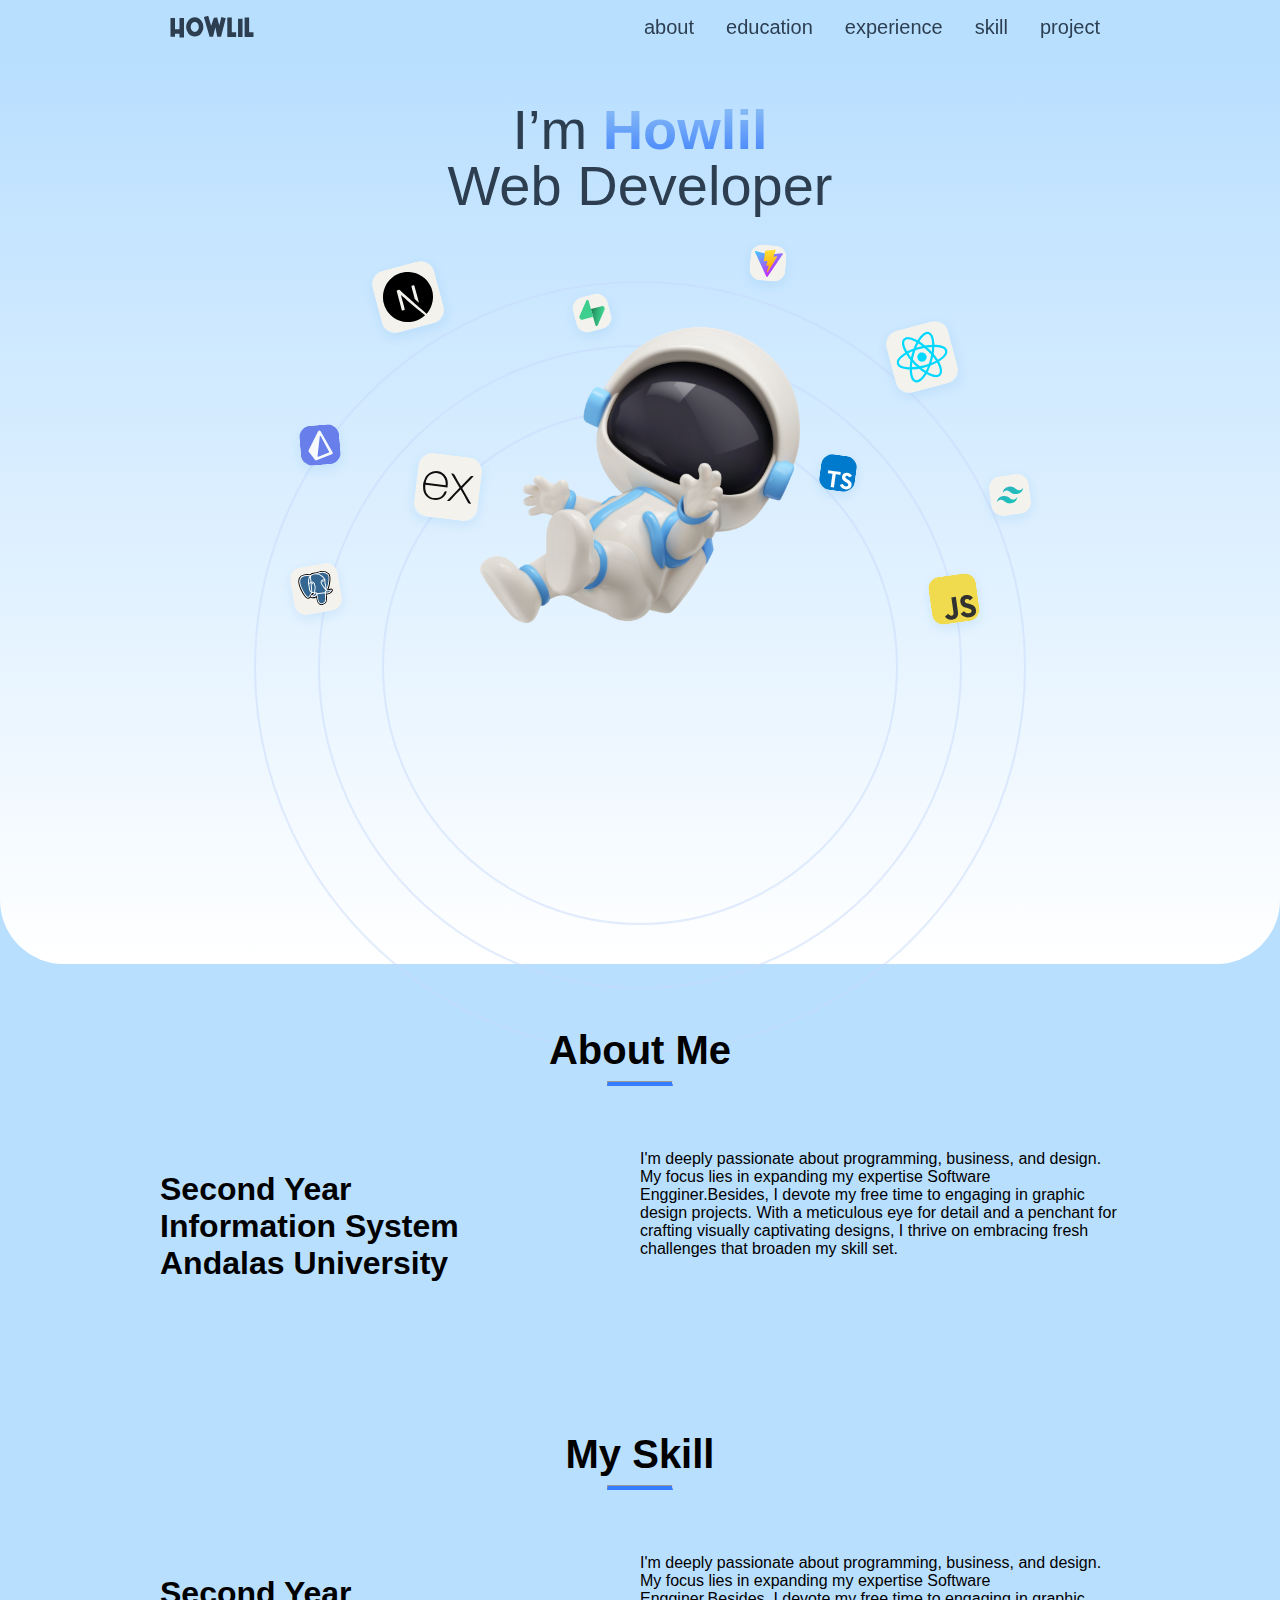
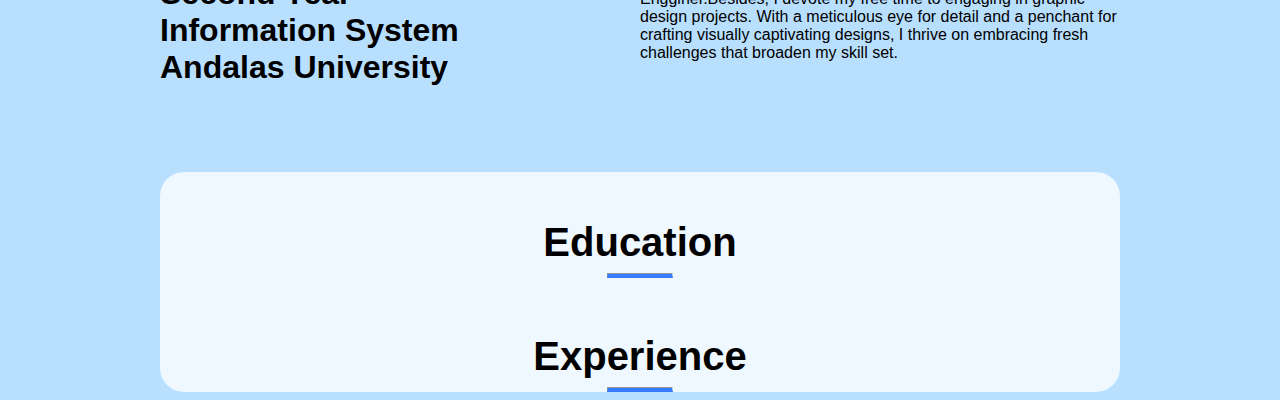
==== src/index.html @ c8c75b02 "nisial project" ====
<!DOCTYPE html>
<html lang="en">
  <head>
    <meta charset="UTF-8" />
    <meta name="viewport" content="width=device-width, initial-scale=1.0" />
    <link rel="stylesheet" href="/src/style/index.css" />
    <title>Portfolio Ulil</title>
  </head>
  <body>
    <header>
      <nav class="nav-section">
        <a class="nav-logo" href="#home">
          <img width="96" src="/public/nav/HOWLIL.svg" alt="img" />
        </a>
        <div class="nav-bar">
          <ul>
            <li><a href="#about">about</a></li>
            <li><a href="#education">education</a></li>
            <li><a href="#experience">experience</a></li>
            <li><a href="#skill">skill</a></li>
            <li><a href="#project">project</a></li>
          </ul>
        </div>
      </nav>
    </header>
    <main>
      <section id="home" class="hero">
        <div class="hero-div">
          <h1>
            I’m <span class="gradient-text"> Howlil </span><br />
            Web Developer
          </h1>
          <div class="orbit-container">
            <div class="bit-item">
              <img
                class="icons tw"
                src="/public/logo/TailwindCSS-Light.svg"
                alt="itme"
              />
              <img class="icons sb" src="/public/logo/sb.svg" alt="itme" />
              <img class="icons js" src="/public/logo/js.svg" alt="itme" />
              <img class="icons rj" src="/public/logo/react.svg" alt="itme" />
              <img
                class="icons nx"
                src="/public/logo/NextJS-Light.svg"
                alt="itme"
              />
              <img class="icons pm" src="/public/logo/Prisma.svg" alt="itme" />
              <img class="icons pg" src="/public/logo/pg.svg" alt="itme" />
              <img
                class="icons ex"
                src="/public/logo/ExpressJS-Light.svg"
                alt="itme"
              />
              <img
                class="icons ts"
                src="/public/logo/TypeScript.svg"
                alt="itme"
              />
              <img
                class="icons vt"
                src="/public/logo/Vite-Light.svg"
                alt="itme"
              />
            </div>
            <img width=320" class="orbit-logo" src="/public/nav/hero.png" alt=""
            />
            <div class="bit-body">
              <div class="orbit bit"></div>
              <div class="orbit bits"></div>
              <div class="orbit bitss"></div>
            </div>
          </div>
        </div>
      </section>
      <section id="about" class="about layout-web">
        <div class="container-about">

          <h1 class="title">About Me
            
          </h1>
          <hr class="bt"></hr>
        <div class="about-body">
          <div class="col1">
            <h1>
              Second Year <br />
              Information System <br />
              Andalas University
            </h1>
          </div>
          <div class="col2">
            I'm deeply passionate about programming, business, and design. My focus lies in expanding my expertise Software Engginer.Besides, I devote my free time to engaging in graphic design projects. With a meticulous eye for detail and a penchant for crafting visually captivating designs, I thrive on embracing fresh challenges that broaden my skill set. 
          </div>
        </div>
      </div>
      </section>
      <section id="skill" class="skill layout-web">
        <div class="container-about">

          <h1 class="title">My Skill
            
          </h1>
          <hr class="bt"></hr>
        <div class="about-body">
          <div class="col1">
            <h1>
              Second Year <br />
              Information System <br />
              Andalas University
            </h1>
          </div>
          <div class="col2">
            I'm deeply passionate about programming, business, and design. My focus lies in expanding my expertise Software Engginer.Besides, I devote my free time to engaging in graphic design projects. With a meticulous eye for detail and a penchant for crafting visually captivating designs, I thrive on embracing fresh challenges that broaden my skill set. 
          </div>
        </div>
      </div>
      </section>
      <section class=" layout-web">
        <div class="container-life">

          <section class="edu" id="education">
            <h1 class="title" >Education</h1>
            <hr class="bt"></hr>
            
          </section>
          <section class="experience" id="experience">
            <h1 class="title" >Experience</h1>
            <hr class="bt"></hr>
          </section>
        </div>
      </section>
      <section id="project" class="project">
        
      </section>
    </main>
    <footer></footer>
  </body>
</html>
---- src/style/index.css ----
@import 'components/navbar.css';
@import 'pages/hero.css';
@import 'pages/about.css';
@import 'pages/education.css';
@import 'pages/skill.css';
@import 'pages/project.css';
@import 'pages/experience.css';


body {
    margin: 0px;
    padding: 0px;
    font-family: helvetica, sans-serif;
    background-color: #B9DFFF;
}
*{
 /* border: 1px solid black; */
}
.layout-web{
  margin: 0 auto;
  padding: 0 10rem;
}
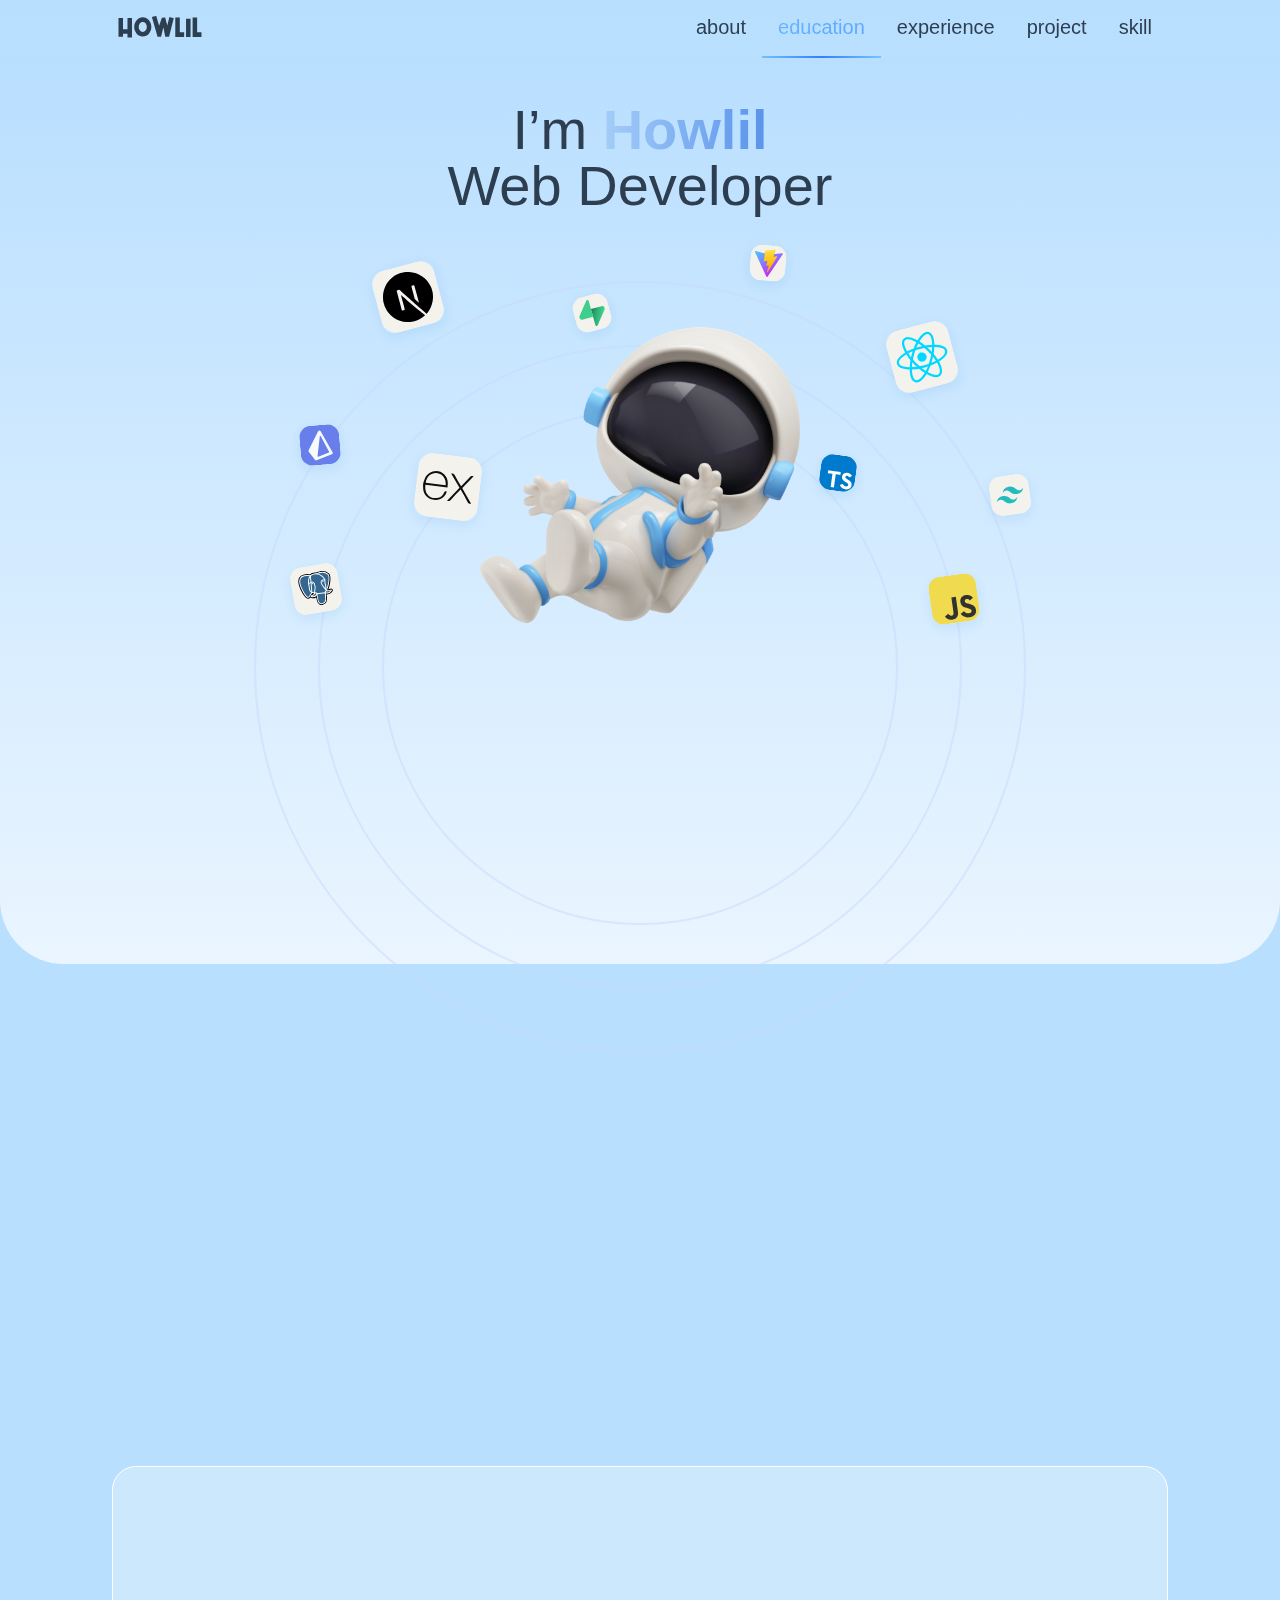
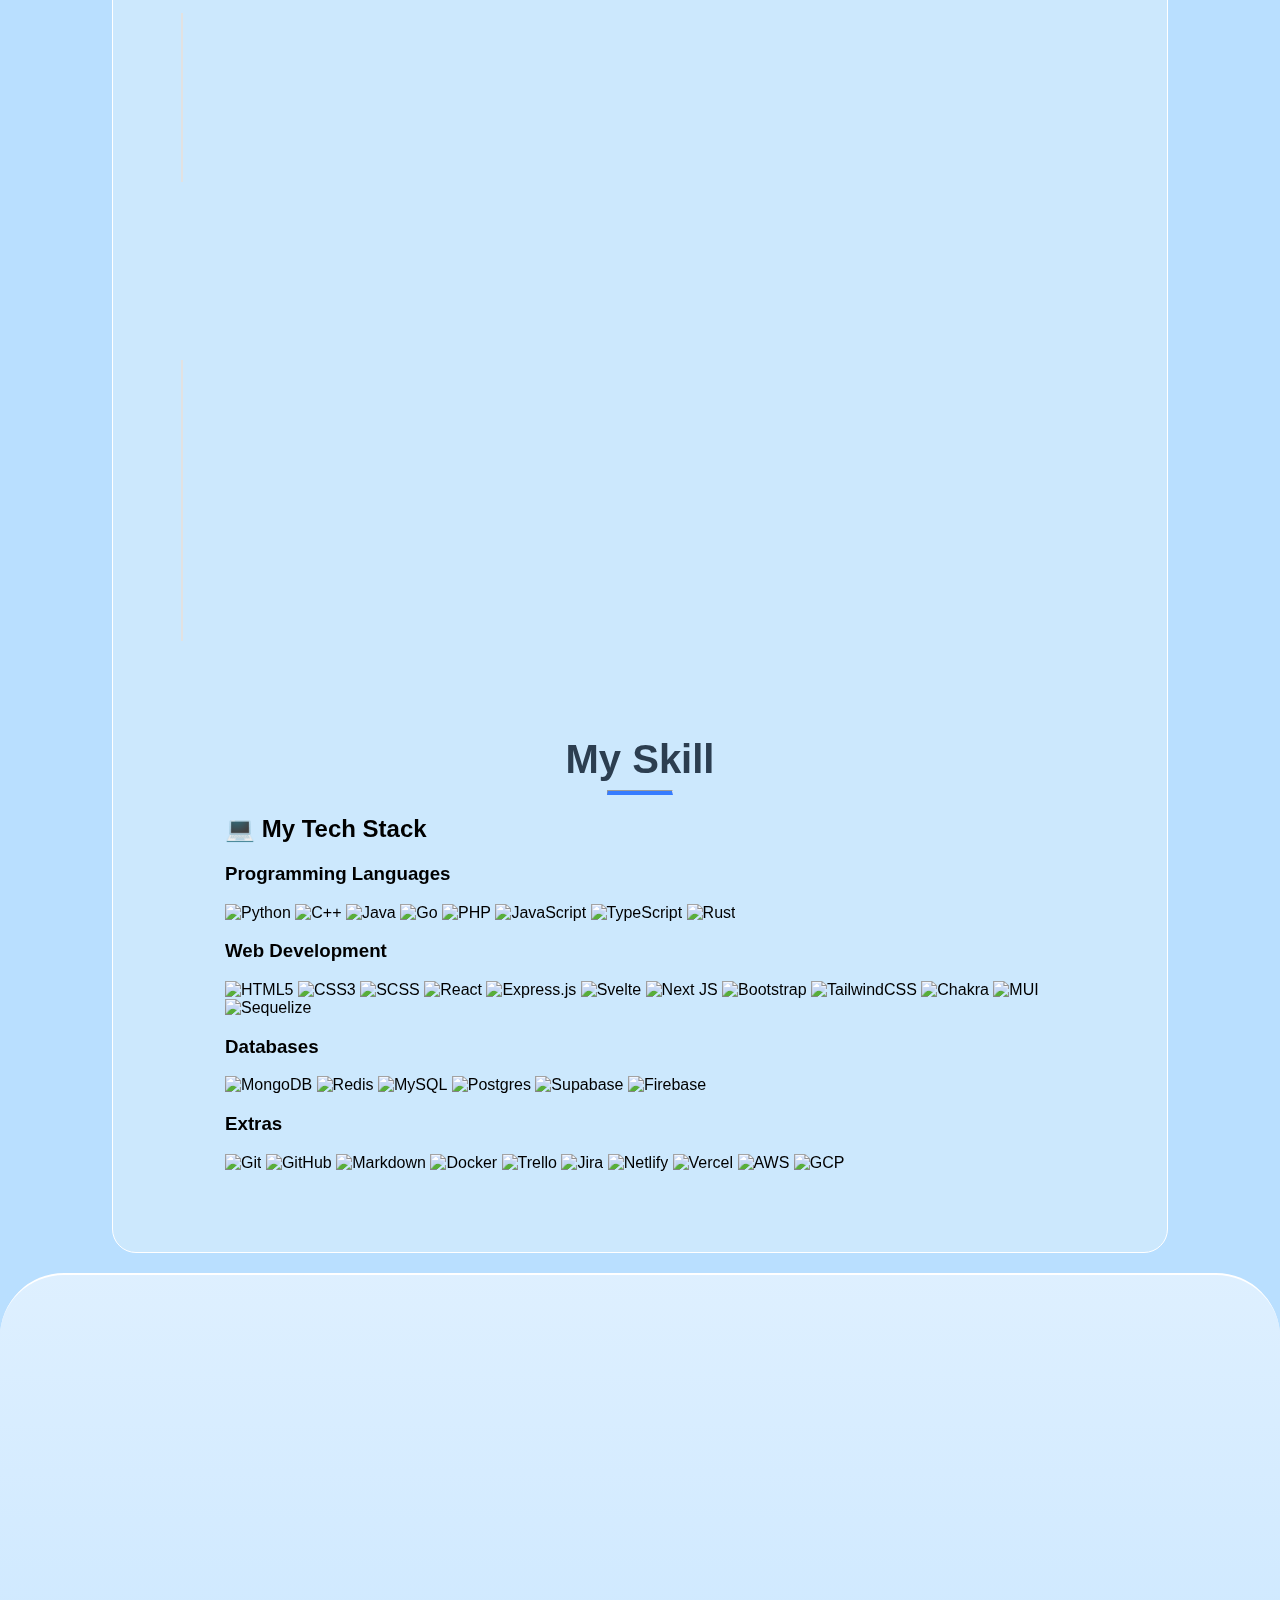
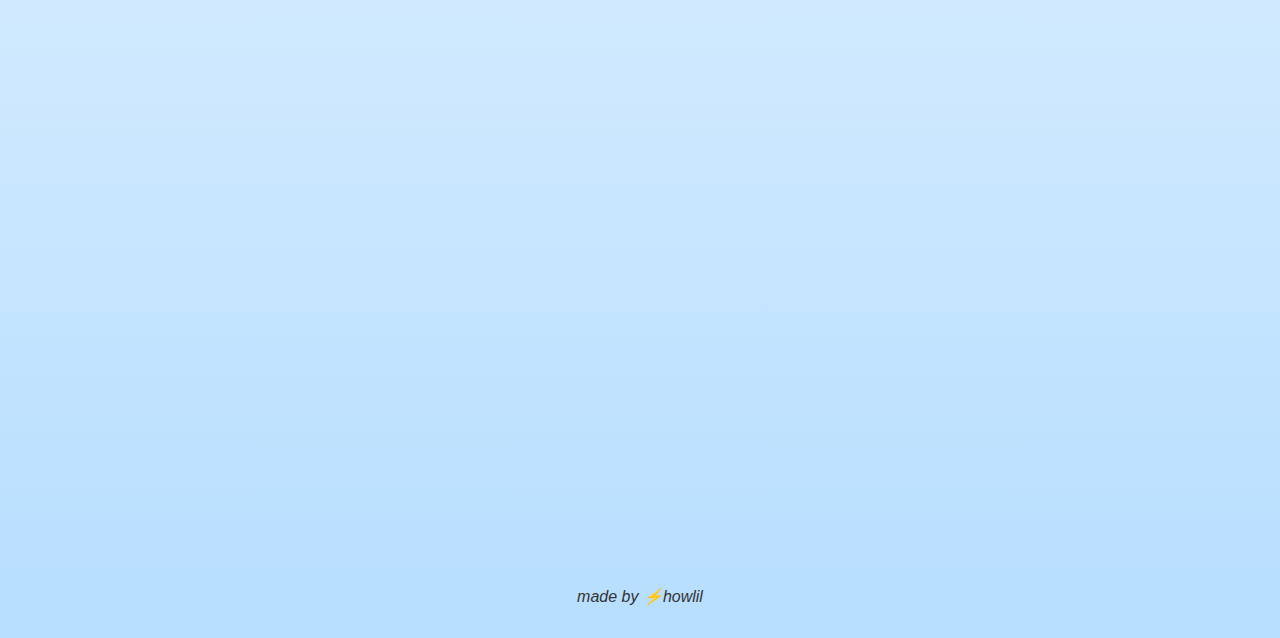
==== commit 6fcf8f1d: "progres 1" ====
--- a/src/index.html
+++ b/src/index.html
@@ -2,35 +2,41 @@
 <html lang="en">
   <head>
     <meta charset="UTF-8" />
+    
     <meta name="viewport" content="width=device-width, initial-scale=1.0" />
+    <link href="https://unpkg.com/aos@2.3.1/dist/aos.css" rel="stylesheet">
     <link rel="stylesheet" href="/src/style/index.css" />
+    <link rel="shortcut icon" href="/public/nav/hero.png" type="image/x-icon">
     <title>Portfolio Ulil</title>
   </head>
-  <body>
-    <header>
-      <nav class="nav-section">
-        <a class="nav-logo" href="#home">
-          <img width="96" src="/public/nav/HOWLIL.svg" alt="img" />
-        </a>
-        <div class="nav-bar">
-          <ul>
-            <li><a href="#about">about</a></li>
-            <li><a href="#education">education</a></li>
-            <li><a href="#experience">experience</a></li>
-            <li><a href="#skill">skill</a></li>
-            <li><a href="#project">project</a></li>
-          </ul>
-        </div>
-      </nav>
+  <body id="home">
+    <header >
+      <div class="nav-wrap">
+        <nav class="nav-section">
+          <a class="nav-logo" href="#home">
+            <img width="96" src="/public/nav/HOWLIL.svg" alt="img" />
+          </a>
+          <div class="nav-bar">
+            <ul>
+              <li><a href="#about">about</a></li>
+              <li><a href="#education">education</a></li>
+              <li><a href="#experience">experience</a></li>
+              <li><a href="#project">project</a></li>
+              <li><a href="#skill">skill</a></li>
+            </ul>
+          </div>
+        </nav>
+      </div>
+     
     </header>
     <main>
-      <section id="home" class="hero">
-        <div class="hero-div">
-          <h1>
+      <section  class="hero">
+        <div  class="hero-div">
+          <h1  >
             I’m <span class="gradient-text"> Howlil </span><br />
             Web Developer
           </h1>
-          <div class="orbit-container">
+          <div   class="orbit-container">
             <div class="bit-item">
               <img
                 class="icons tw"
@@ -75,64 +81,231 @@
       </section>
       <section id="about" class="about layout-web">
         <div class="container-about">
-
-          <h1 class="title">About Me
+        <div
+        data-aos="fade-up"
+        >
+          <h1 
+          class="title">About Me
             
           </h1>
           <hr class="bt"></hr>
+          </ div>
         <div class="about-body">
-          <div class="col1">
+          <div
+          data-aos="fade-right"
+          class="col1">
             <h1>
               Second Year <br />
               Information System <br />
               Andalas University
             </h1>
-          </div>
-          <div class="col2">
-            I'm deeply passionate about programming, business, and design. My focus lies in expanding my expertise Software Engginer.Besides, I devote my free time to engaging in graphic design projects. With a meticulous eye for detail and a penchant for crafting visually captivating designs, I thrive on embracing fresh challenges that broaden my skill set. 
+            <div class="sosmed">
+              <a href="https://github.com/howlil"><img width="48" src="/public/sosmed/Github-Dark.svg" alt=""></a>
+              <a href="https://github.com/howlil"><img width="48" src="/public/sosmed/Instagram.svg" alt=""></a>
+              <a href="https://github.com/howlil"><img width="48" src="/public/sosmed/LinkedIn.svg" alt=""></a>
+              <a href="https://github.com/howlil"><img width="48" src="/public/sosmed/Gmail-Light.svg" alt=""></a>
+              <a href="https://github.com/howlil"><img width="48" src="/public/sosmed/Twitter.svg" alt=""></a>
+           
+            </div>
+          </div>
+          <div 
+          data-aos="fade-left"
+          class="col2">
+            <p>
+              My name is <b>Mhd Ulil Abshar</b>
+              but you can call me <b>Rahulil</b>.
+              As a fourth-semester student majoring 
+              in  <b> Information Systems </b> at Unand, 
+              I have a fervent passion for programming,
+               with a particular zeal for
+               <b>Software Enginer</b> and <b>machine learning</b>. 
+               I aspire to merge these two domains into 
+               something profoundly impactful in the future. 
+               With an insatiable curiosity, 
+               I <b>constantly</b> seek to <b>explore new frontiers</b>
+                and stay abreast of the swift 
+                advancements in technology. 
+                My journey is one of <b>continuous learning and innovation</b>, fueled by a desire to contribute something meaningful to the world through my work.            </p>
+                
           </div>
         </div>
       </div>
       </section>
-      <section id="skill" class="skill layout-web">
-        <div class="container-about">
-
-          <h1 class="title">My Skill
-            
-          </h1>
-          <hr class="bt"></hr>
-        <div class="about-body">
-          <div class="col1">
-            <h1>
-              Second Year <br />
-              Information System <br />
-              Andalas University
-            </h1>
-          </div>
-          <div class="col2">
-            I'm deeply passionate about programming, business, and design. My focus lies in expanding my expertise Software Engginer.Besides, I devote my free time to engaging in graphic design projects. With a meticulous eye for detail and a penchant for crafting visually captivating designs, I thrive on embracing fresh challenges that broaden my skill set. 
-          </div>
-        </div>
-      </div>
-      </section>
+    
       <section class=" layout-web">
         <div class="container-life">
-
           <section class="edu" id="education">
+            <div
+            data-aos="fade-up"
+            >
             <h1 class="title" >Education</h1>
             <hr class="bt"></hr>
-            
+          </div>
+            <div class="edu-body">
+              <ol
+              class="edu-list">
+                <li
+                data-aos="fade-up"
+
+                >
+                  <h4>Andalas University</h4>
+                  <span>2022 — Present</span>
+                  <p>Information System's student.<br>GPA: 3.67</p>
+                </li>
+                <li
+                data-aos="fade-up"
+
+                >
+                  <h4>1 Pariaman Senior High School
+                  </h4>
+                  <span>2019 — 2022</span>
+                  <p>Science student.<br>GPA: 91 / 100</p>
+                </li>               
+              </ol>
+            </div>
           </section>
           <section class="experience" id="experience">
-            <h1 class="title" >Experience</h1>
-            <hr class="bt"></hr>
+            <div
+            data-aos="fade-up"
+            >
+
+              <h1 class="title" >Experience</h1>
+              <hr class="bt"></hr>
+            </div>
+            <div class="ex-body">
+              <ol class="ex-list">
+                <li
+                data-aos="fade-up"
+                >
+                  <h4>Fullstack Developer - Jutif
+                  </h4>
+                  <span>Maret 2024 - Present</span>
+                  <p>Expertise: Next JS, tRPC, Supabase, Embedding AI, LLMs</p>
+                </li>
+                <li
+                data-aos="fade-up"
+
+                >
+                  <h4>Front End Web Developer - PT Metro Indonesian Software </h4>
+                  <span>Feb 2024 - Apr 2024 </span>
+                  <p>Expertise: Front-End Development,Project Management, JS , React, REST API</p>
+                </li>
+                <li
+                data-aos="fade-up"
+
+                >
+                  <h4>Core Member Front End - GDSC Universitas Andalas</h4>
+                  <span>Des 2023 - Present</span>
+                  <p>Expertise: Front-End Development , HTML , CSS , JS , React, API</p>
+                </li>
+                <li
+                data-aos="fade-up"
+
+                >
+                  <h4>Development Intern - Laboratorium of Enterprise Application</h4>
+                  <span>Feb 2023 - Mei 2023</span>
+                  <p>Expertise: Laravel , HTML , CSS , PHP , Database, Mysql</p>
+                </li>
+              
+              </ol>
+            </div>
+          </section>
+          <section id="skill" class="skill layout-web">
+            <div class="container-about">
+    
+              <h1 class="title">My Skill
+                
+              </h1>
+              <hr class="bt"></hr>
+            <div class="skill-body">
+              <h2>💻 My Tech Stack</h2>
+    
+    <h3>Programming Languages</h3>
+    <p>
+        <img src="https://img.shields.io/badge/Python-14354C?style=for-the-badge&logo=python" alt="Python" />
+        <img src="https://img.shields.io/badge/C%2B%2B-00599C?style=for-the-badge&logo=c%2B%2B&logoColor=white" alt="C++" />
+        <img src="https://img.shields.io/badge/Java-ED8B00?style=for-the-badge&logo=java&logoColor=white" alt="Java" />
+        <img src="https://img.shields.io/badge/go-%2300ADD8.svg?style=for-the-badge&logo=go&logoColor=white" alt="Go" />
+        <img src="https://img.shields.io/badge/php-%23777BB4.svg?style=for-the-badge&logo=php&logoColor=white" alt="PHP" />
+        <img src="https://img.shields.io/badge/JavaScript-F7DF1E?style=for-the-badge&logo=javascript&logoColor=black" alt="JavaScript" />
+        <img src="https://img.shields.io/badge/TypeScript-007ACC?style=for-the-badge&logo=typescript&logoColor=white" alt="TypeScript" />
+        <img src="https://img.shields.io/badge/rust-%23000000.svg?style=for-the-badge&logo=rust&logoColor=white" alt="Rust" />
+    </p>
+    
+    <h3>Web Development</h3>
+    <p>
+        <img src="https://img.shields.io/badge/HTML5-E34F26?style=for-the-badge&logo=html5&logoColor=white" alt="HTML5" />
+        <img src="https://img.shields.io/badge/CSS3-1572B6?style=for-the-badge&logo=css3&logoColor=white" alt="CSS3" />
+        <img src="https://img.shields.io/badge/Sass-CC6699?style=for-the-badge&logo=sass&logoColor=white" alt="SCSS" />
+        <img src="https://img.shields.io/badge/React-20232A?style=for-the-badge&logo=react&logoColor=61DAFB" alt="React" />
+        <img src="https://img.shields.io/badge/express.js-%23404d59.svg?style=for-the-badge&logo=express&logoColor=%2361DAFB" alt="Express.js" />
+        <img src="https://img.shields.io/badge/svelte-%23f1413d.svg?style=for-the-badge&logo=svelte&logoColor=white" alt="Svelte" />
+        <img src="https://img.shields.io/badge/Next-black?style=for-the-badge&logo=next.js&logoColor=white" alt="Next JS" />
+        <img src="https://img.shields.io/badge/Bootstrap-563D7C?style=for-the-badge&logo=bootstrap&logoColor=white" alt="Bootstrap" />
+        <img src="https://img.shields.io/badge/tailwindcss-%2338B2AC.svg?style=for-the-badge&logo=tailwind-css&logoColor=white" alt="TailwindCSS" />
+        <img src="https://img.shields.io/badge/chakra-%234ED1C5.svg?style=for-the-badge&logo=chakraui&logoColor=white" alt="Chakra" />
+        <img src="https://img.shields.io/badge/MUI-%230081CB.svg?style=for-the-badge&logo=material-ui&logoColor=white" alt="MUI" />
+        <img src="https://img.shields.io/badge/Sequelize-52B0E7?style=for-the-badge&logo=Sequelize&logoColor=white" alt="Sequelize" />
+    </p>
+    
+    <h3>Databases</h3>
+    <p>
+        <img src="https://img.shields.io/badge/MongoDB-%234ea94b.svg?style=for-the-badge&logo=mongodb&logoColor=white" alt="MongoDB" />
+        <img src="https://img.shields.io/badge/redis-%23DD0031.svg?style=for-the-badge&logo=redis&logoColor=white" alt="Redis" />
+        <img src="https://img.shields.io/badge/mysql-%2300f.svg?style=for-the-badge&logo=mysql&logoColor=white" alt="MySQL" />
+        <img src="https://img.shields.io/badge/postgres-%23316192.svg?style=for-the-badge&logo=postgresql&logoColor=white" alt="Postgres" />
+        <img src="https://img.shields.io/badge/Supabase-3ECF8E?style=for-the-badge&logo=supabase&logoColor=white" alt="Supabase" />
+        <img src="https://img.shields.io/badge/firebase-%23039BE5.svg?style=for-the-badge&logo=firebase" alt="Firebase" />
+    </p>
+    
+    <h3>Extras</h3>
+    <p>
+        <img src="https://img.shields.io/badge/-Git-333333?style=for-the-badge&logo=git&logoColor=white" alt="Git" />
+        <img src="https://img.shields.io/badge/-GitHub-333333?style=for-the-badge&logo=github&logoColor=white" alt="GitHub" />
+        <img src="https://img.shields.io/badge/Markdown-000000?style=for-the-badge&logo=markdown&logoColor=white" alt="Markdown" />
+        <img src="https://img.shields.io/badge/docker-%230db7ed.svg?style=for-the-badge&logo=docker&logoColor=white" alt="Docker" />
+        <img src="https://img.shields.io/badge/Trello-%23026AA7.svg?style=for-the-badge&logo=Trello&logoColor=white" alt="Trello" />
+        <img src="https://img.shields.io/badge/jira-%230A0FFF.svg?style=for-the-badge&logo=jira&logoColor=white" alt="Jira" />
+        <img src="https://img.shields.io/badge/netlify-%23000000.svg?style=for-the-badge&logo=netlify&logoColor=#00C7B7" alt="Netlify" />
+        <img src="https://img.shields.io/badge/vercel-%23000000.svg?style=for-the-badge&logo=vercel&logoColor=white" alt="Vercel" />
+    
+        <img src="https://img.shields.io/badge/AWS-%23FF9900.svg?style=for-the-badge&logo=amazon-aws&logoColor=white" alt="AWS" />
+        <img src="https://img.shields.io/badge/GoogleCloud-%234285F4.svg?style=for-the-badge&logo=google-cloud&logoColor=white" alt="GCP" />
+    </p>
+    
+    
+            </div>
+          </div>
           </section>
         </div>
       </section>
       <section id="project" class="project">
         
       </section>
+      
     </main>
-    <footer></footer>
+    <footer>
+      made by ⚡howlil
+    </footer>
+    <script src="./animate.js"></script>
+    <script src="https://unpkg.com/aos@next/dist/aos.js"></script>
+    <script>
+      AOS.init({
+        startEvent: 'DOMContentLoaded', // name of the event dispatched on the document, that AOS should initialize on
+        initClassName: 'aos-init', // class applied after initialization
+        animatedClassName: 'aos-animate', // class applied on animation
+        useClassNames: false, // if true, will add content of `data-aos` as classes on scroll
+        debounceDelay: 50, // the delay on debounce used while resizing window (advanced)
+        throttleDelay: 99, // the delay on throttle used while scrolling the page (advanced)
+        
+
+        // Settings that can be overridden on per-element basis, by `data-aos-*` attributes:
+        offset: 120, // offset (in px) from the original trigger point
+        delay: 0, // values from 0 to 3000, with step 50ms
+        duration: 1500, // values from 0 to 3000, with step 50ms
+        easing: 'ease-in-out', // default easing for AOS animations
+
+});
+    </script>
   </body>
 </html>
--- a/src/style/index.css
+++ b/src/style/index.css
@@ -1,22 +1,28 @@
 @import 'components/navbar.css';
+@import 'components/footer.css';
 @import 'pages/hero.css';
 @import 'pages/about.css';
 @import 'pages/education.css';
 @import 'pages/skill.css';
 @import 'pages/project.css';
 @import 'pages/experience.css';
+@import 'animation.css';
 
+html {
+  scroll-behavior: smooth;
+}
 
 body {
     margin: 0px;
     padding: 0px;
     font-family: helvetica, sans-serif;
     background-color: #B9DFFF;
+
 }
 *{
  /* border: 1px solid black; */
 }
 .layout-web{
   margin: 0 auto;
-  padding: 0 10rem;
+  padding: 0 7rem;
 }
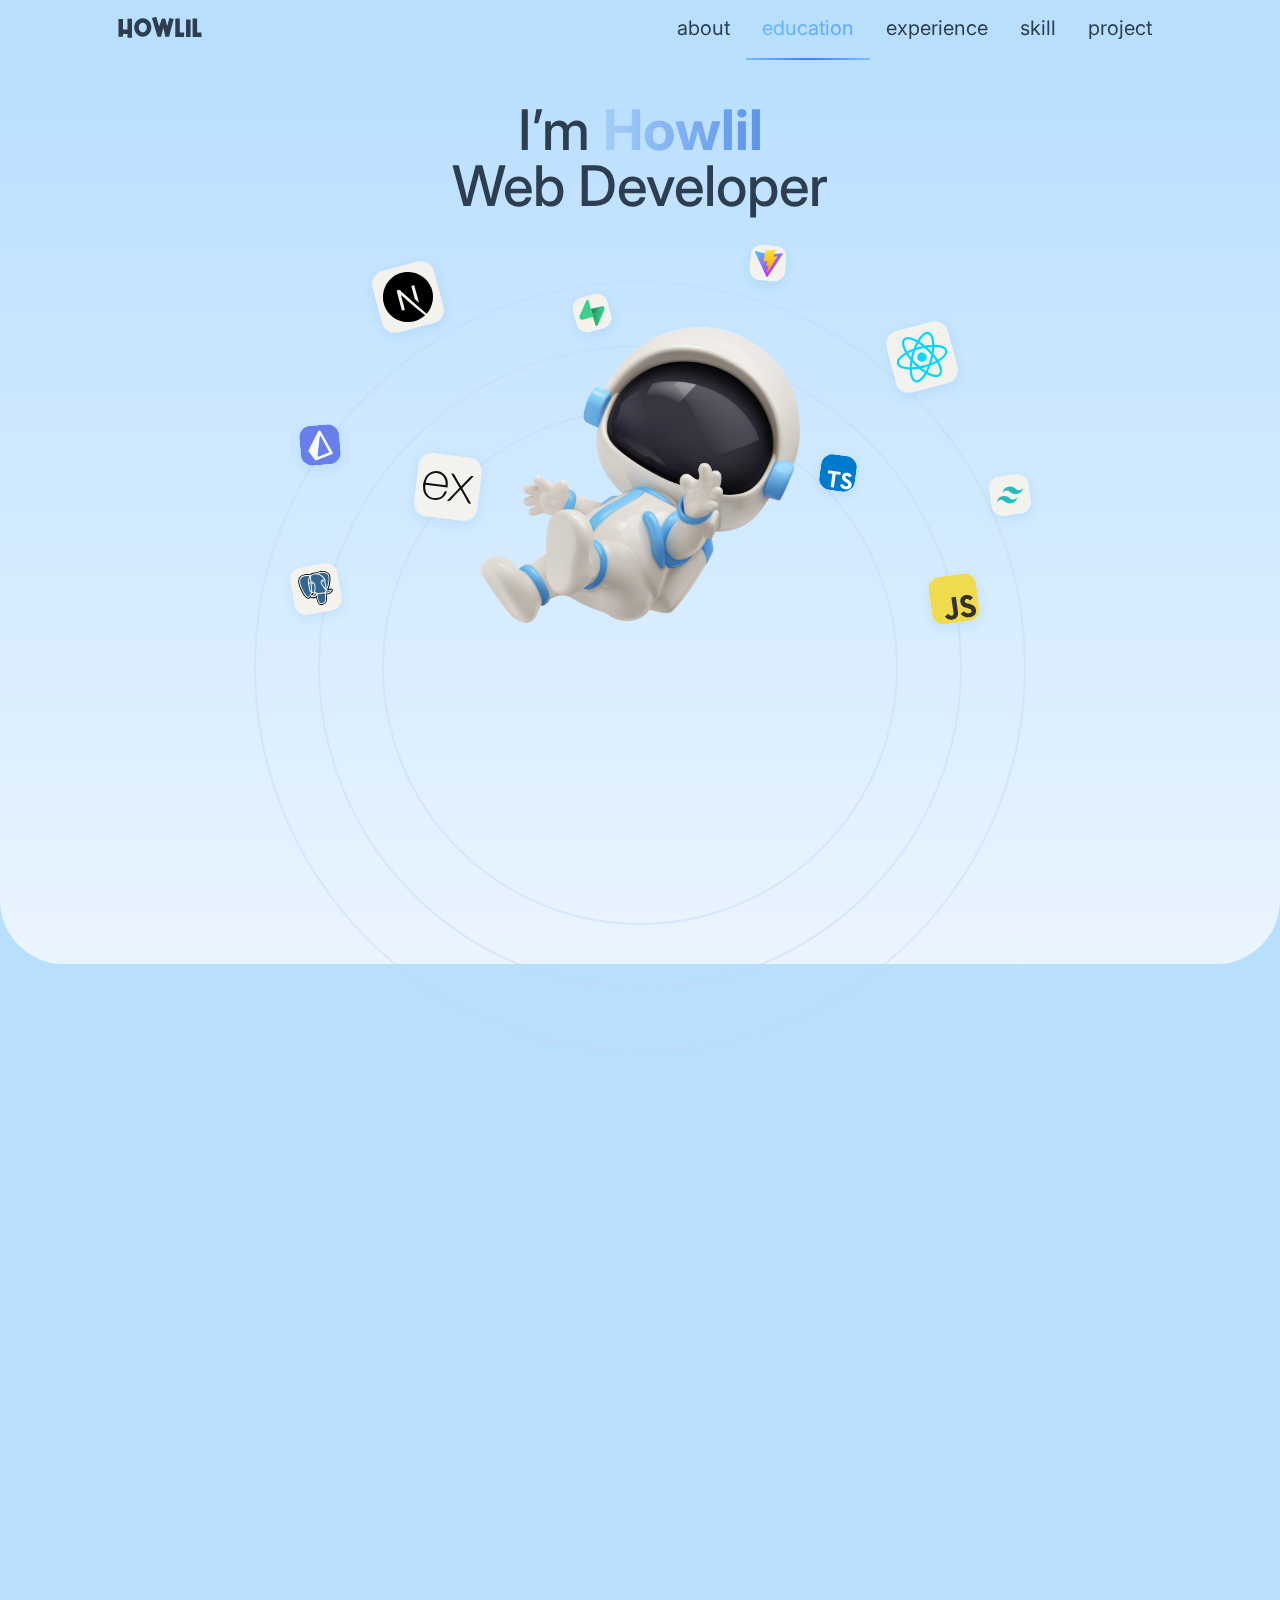
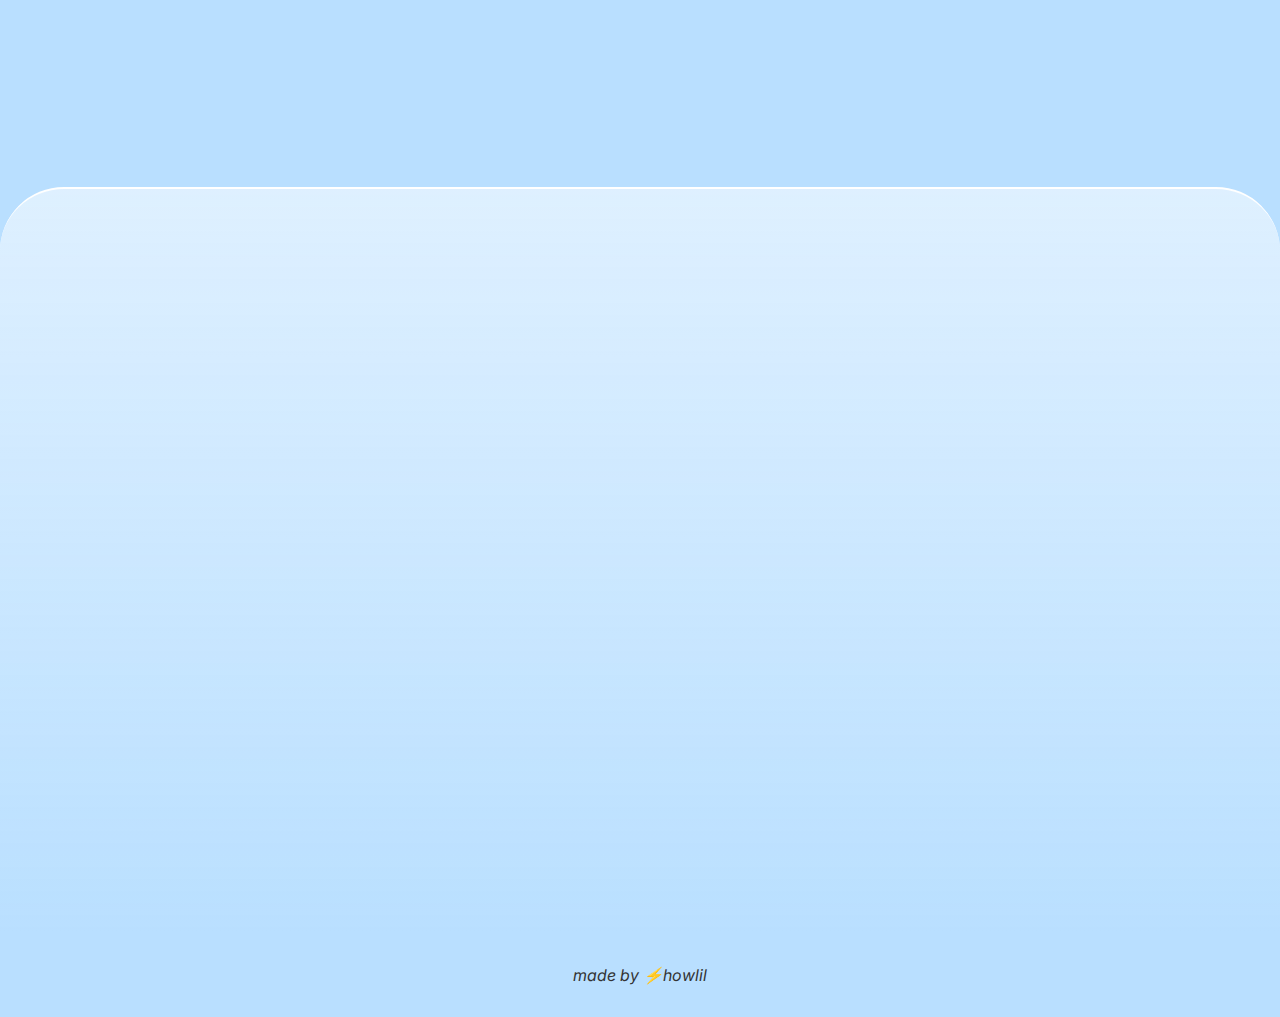
==== commit 3eb989dc: "progres 2" ====
--- a/src/index.html
+++ b/src/index.html
@@ -1,311 +1,478 @@
 <!DOCTYPE html>
 <html lang="en">
-  <head>
-    <meta charset="UTF-8" />
+
+<head>
+  <meta charset="UTF-8" />
+
+  <meta name="viewport" content="width=device-width, initial-scale=1.0" />
+  <link href="https://unpkg.com/aos@2.3.1/dist/aos.css" rel="stylesheet">
+  <link rel="preconnect" href="https://fonts.googleapis.com">
+  <link rel="preconnect" href="https://fonts.gstatic.com" crossorigin>
+  <link href="https://fonts.googleapis.com/css2?family=Inter:wght@100..900&display=swap" rel="stylesheet">
+  <link rel="stylesheet" href="/src/style/index.css" />
+  <link rel="shortcut icon" href="/public/nav/hero.png" type="image/x-icon">
+  <title>Portfolio Ulil</title>
+
+</head>
+
+<body id="home">
+  <header>
+    <div class="nav-wrap">
+      <nav class="nav-section">
+        <a class="nav-logo" href="#home">
+          <img width="96" src="/public/nav/HOWLIL.svg" alt="img" />
+        </a>
+        <div class="nav-bar">
+          <ul>
+            <li><a href="#about">about</a></li>
+            <li><a href="#education">education</a></li>
+            <li><a href="#experience">experience</a></li>
+            <li><a href="#skill">skill</a></li>
+            <li><a href="#project">project</a></li>
+          </ul>
+        </div>
+      </nav>
+    </div>
+
+  </header>
+  <main>
+    <!-- hero -->
+    <section class="hero">
+      <div class="hero-div">
+        <h1>
+          I’m <span class="gradient-text"> Howlil </span><br />
+          Web Developer
+        </h1>
+        <div class="orbit-container">
+          <div class="bit-item">
+            <img class="icons tw" src="/public/logo/TailwindCSS-Light.svg" alt="itme" />
+            <img class="icons sb" src="/public/logo/sb.svg" alt="itme" />
+            <img class="icons js" src="/public/logo/js.svg" alt="itme" />
+            <img class="icons rj" src="/public/logo/react.svg" alt="itme" />
+            <img class="icons nx" src="/public/logo/NextJS-Light.svg" alt="itme" />
+            <img class="icons pm" src="/public/logo/Prisma.svg" alt="itme" />
+            <img class="icons pg" src="/public/logo/pg.svg" alt="itme" />
+            <img class="icons ex" src="/public/logo/ExpressJS-Light.svg" alt="itme" />
+            <img class="icons ts" src="/public/logo/TypeScript.svg" alt="itme" />
+            <img class="icons vt" src="/public/logo/Vite-Light.svg" alt="itme" />
+          </div>
+          <img width=320" class="orbit-logo" src="/public/nav/hero.png" alt="" />
+          <div class="bit-body">
+            <div class="orbit bit"></div>
+            <div class="orbit bits"></div>
+            <div class="orbit bitss"></div>
+          </div>
+        </div>
+      </div>
+    </section>
+
+    <!-- about -->
+
+    <section id="about" class="about layout-web">
+      <div class="container-about">
+        <div data-aos="fade-up">
+          <h1 class="title">About Me
+          </h1>
+          <hr class="bt">
+          </hr>
+          </ div>
+          <div class="about-body">
+            <div data-aos="fade-right" class="col1">
+              <h1>
+                Second Year <br />
+                Information System <br />
+                Andalas University
+              </h1>
+              <div class="sosmed">
+                <a href="https://github.com/howlil"><img width="48" src="/public/sosmed/Github-Dark.svg" alt=""></a>
+                <a href="https://github.com/howlil"><img width="48" src="/public/sosmed/Instagram.svg" alt=""></a>
+                <a href="https://www.linkedin.com/in/mhdulilabshar/"><img width="48" src="/public/sosmed/LinkedIn.svg" alt=""></a>
+                <a href="https://github.com/howlil"><img width="48" src="/public/sosmed/Gmail-Light.svg" alt=""></a>
+                <a href="https://github.com/howlil"><img width="48" src="/public/sosmed/Twitter.svg" alt=""></a>
+
+              </div>
+            </div>
+            <div data-aos="fade-left" class="col2">
+              <p>
+                My name is <b>Mhd Ulil Abshar</b>
+                but you can call me <b>Rahulil</b>.
+                As a fourth-semester student majoring
+                in <b> Information Systems </b> at Unand,
+                I have a fervent passion for programming,
+                with a particular zeal for
+                <b>Software Enginer</b> and <b>machine learning</b>.
+                I aspire to merge these two domains into
+                something profoundly impactful in the future.
+                With an insatiable curiosity,
+                I <b>constantly</b> seek to <b>explore new frontiers</b>
+                and stay abreast of the swift
+                advancements in technology.
+                My journey is one of <b>continuous learning and innovation</b>, fueled by a desire to contribute
+                something meaningful to the world through my work.
+              </p>
+
+            </div>
+          </div>
+        </div>
+    </section>
+
+    <!-- CV -->
+    <section class=" layout-web">
+      <div data-aos="fade-up" class="container-life">
+
+        <!-- education -->
+        <section class="edu" id="education">
+          <div data-aos="fade-up" class="edu-title">
+            <div class="icon-wrapper">
+              <i class="my-class" data-lucide="graduation-cap"></i>
+            </div>
+
+            <h1>Education</h1>
+
+
+          </div>
+          <div class="edu-body">
+
+            <ol class="edu-list">
+
+              <li data-aos="fade-up" class="item-list">
+                <h4>Andalas University</h4>
+                <span>2022 — Present</span>
+                <p>Information System's student</p>
+                <div class="deskripsi">
+                  <ul>
+                    <li>[National] 3rd Place at Better Day Project 3.0: Business Idea Competition</li>
+                  </ul>
+                </div>
+              </li>
+              <li class="item-list" data-aos="fade-up">
+                <h4>1 Pariaman Senior High School
+                </h4>
+                <span>2019 — 2022</span>
+                <p>Science student</p>
+                <div class="deskripsi">
+                  <ul>
+                    <li>2nd Place Winner of The Appropriate Technology Competition</li>
+                    <li>3rd Place Winner of Poster Design Competition</li>
+                  </ul>
+                </div>
+              </li>
+            </ol>
+          </div>
+        </section>
+
+        <!-- expericence -->
+        <section class="experience" id="experience">
+          <div data-aos="fade-up" class="edu-title">
+            <div class="icon-wrapper">
+              <i class="my-class" data-lucide="contact"></i>
+            </div>
+
+            <h1>Experience</h1>
+
+          </div>
+          <div class="ex-body">
+            <ol class="ex-list">
+              <li class="item-list" data-aos="fade-up">
+                <h4>Fullstack Developer - Jutif
+                </h4>
+                <span>Maret 2024 - Present</span>
+                <div class="deskripsi">
+                  <ul>
+                    <li>
+                      Redesigned the Entity-Relationship Diagram (ERD) to align with evolving business requirements,
+                      utilizing PostgreSQL and Prisma ORM for seamless integration with Next.js.
+                    </li>
+                    <li>
+                      Enhanced API logic to reflect changes in the ERD, employing tRPC and React Query to ensure
+                      efficient data management and state synchronization
+                    </li>
+                    <li>
+                      Embedded advanced AI functionalities within the platform by integrating OpenAI's GPT-3.5 for
+                      natural language processing and GPT vision for image recognition capabilities.
+                    </li>
+                    <li>
+                      Developed highly interactive interfaces for both administrative and end-user panels, focusing on
+                      user engagement and streamlined workflows.
+                    </li>
+                  </ul>
+                </div>
+                <p class="expert">Expertise: Next JS, tRPC, Supabase, Embedding AI, LLMs</p>
+              </li>
+              <li data-aos="fade-up" class="item-list">
+                <h4>Front End Web Developer - PT Metro Indonesian Software </h4>
+                <span>Feb 2024 - Apr 2024 </span>
+                <div class="deskripsi">
+                  <ul>
+                    <li>Designed and implemented the user interface for the landing page on Project 2, including API
+                      integration for dynamic content retrieval</li>
+                    <li>Built and integrated the admin section UI, implementing API fetching to handle data management
+                      and backend communication</li>
+                    <li>Developed UI components utilizing Tailwind CSS and React, focusing on responsive design and user
+                      experience</li>
+                    <li>Managed the project timeline effectively, ensuring all milestones were achieved ahead of the
+                      target deadlines</li>
+                  </ul>
+                </div>
+                <p class="expert">Expertise: Front-End Development,Project Management, JS , React, REST API</p>
+              </li>
+              <li data-aos="fade-up" class="item-list">
+                <h4>Core Member Front End - GDSC Universitas Andalas</h4>
+                <span>Des 2023 - Present</span>
+                <div class="deskripsi">
+                  <ul>
+                    <li>Collaborating closely with the core Front-End (FE) team to design and develop
+                      comprehensivecurricula for internal study purposes as well as for Study Jams organized by the
+                      Google
+                      Developer Student Clubs (GDSC)</li>
+                    <li>
+                      Leading educational sessions on HTML and CSS for our internal study groups, which consist of core
+                      team members and core members
+                    </li>
+                    <li>
+                      Led a sharing session at a study jam on leveraging React for building interactive websites,
+                      covering the full lifecycle from development to deployment. The workshop included hands-on
+                      exercises on React fundamentals, state management, and deploying a fully functional website to a
+                      live server.
+                    </li>
+                  </ul>
+                </div>
+                <p class="expert">Expertise: Front-End Development , HTML , CSS , JS , React, API</p>
+              </li>
+              <li data-aos="fade-up" class="item-list">
+                <h4>Development Intern - Laboratorium of Enterprise Application</h4>
+                <span>Feb 2023 - Mei 2023</span>
+                <div class="deskripsi">
+                  <ul>
+                    <li>
+                      Apply UI/UX design principles with the Figma desktop application
+                    </li>
+                    <li>
+                      Implementing UI/UX into a website using HTML 5, CSS, Laravel framework, and Bootstrap 5 with
+                      VSCode
+                    </li>
+                    <li>
+                      Creating a simple CRUD portal system with laravel and bootstrap
+                    </li>
+                  </ul>
+                </div>
+                <p class="expert">Expertise: Laravel , HTML , CSS , PHP , Database, Mysql</p>
+              </li>
+
+            </ol>
+          </div>
+        </section>
+
+        <!-- sekill -->
+        <section id="skill" class="skill ">
+          <div data-aos="fade-up" class="edu-title">
+            <div class="icon-wrapper">
+              <i class="my-class" data-lucide="square-code"></i>
+            </div>
+
+            <h1>My Skill</h1>
+
+          </div>
+          <div class="skill-body">
+            <div data-aos="fade-up">
+              <ol class="skill-list">
+                <li data-aos="fade-up" class="item-list">
+                  <h3>Programming Languages</h3>
+                  <p>
+                    <img src="https://img.shields.io/badge/Python-14354C?style=for-the-badge&logo=python"
+                      alt="Python" />
+                    <img
+                      src="https://img.shields.io/badge/C%2B%2B-00599C?style=for-the-badge&logo=c%2B%2B&logoColor=white"
+                      alt="C++" />
+                    <img src="https://img.shields.io/badge/Java-ED8B00?style=for-the-badge&logo=java&logoColor=white"
+                      alt="Java" />
+                    <img
+                      src="https://img.shields.io/badge/php-%23777BB4.svg?style=for-the-badge&logo=php&logoColor=white"
+                      alt="PHP" />
+                    <img
+                      src="https://img.shields.io/badge/JavaScript-F7DF1E?style=for-the-badge&logo=javascript&logoColor=black"
+                      alt="JavaScript" />
+                    <img
+                      src="https://img.shields.io/badge/TypeScript-007ACC?style=for-the-badge&logo=typescript&logoColor=white"
+                      alt="TypeScript" />
+                  </p>
+                </li>
+                <li data-aos="fade-up" class="item-list">
+
+                  <h3>Web Development</h3>
+                  <p>
+                    <img src="https://img.shields.io/badge/HTML5-E34F26?style=for-the-badge&logo=html5&logoColor=white"
+                      alt="HTML5" />
+                    <img src="https://img.shields.io/badge/CSS3-1572B6?style=for-the-badge&logo=css3&logoColor=white"
+                      alt="CSS3" />
+                    <img src="https://img.shields.io/badge/Sass-CC6699?style=for-the-badge&logo=sass&logoColor=white"
+                      alt="SCSS" />
+                    <img src="https://img.shields.io/badge/React-20232A?style=for-the-badge&logo=react&logoColor=61DAFB"
+                      alt="React" />
+                    <img
+                      src="https://img.shields.io/badge/express.js-%23404d59.svg?style=for-the-badge&logo=express&logoColor=%2361DAFB"
+                      alt="Express.js" />
+                    <img
+                      src="https://img.shields.io/badge/svelte-%23f1413d.svg?style=for-the-badge&logo=svelte&logoColor=white"
+                      alt="Svelte" />
+                    <img src="https://img.shields.io/badge/Next-black?style=for-the-badge&logo=next.js&logoColor=white"
+                      alt="Next JS" />
+                    <img
+                      src="https://img.shields.io/badge/Bootstrap-563D7C?style=for-the-badge&logo=bootstrap&logoColor=white"
+                      alt="Bootstrap" />
+                    <img
+                      src="https://img.shields.io/badge/tailwindcss-%2338B2AC.svg?style=for-the-badge&logo=tailwind-css&logoColor=white"
+                      alt="TailwindCSS" />
+                    <img
+                      src="https://img.shields.io/badge/chakra-%234ED1C5.svg?style=for-the-badge&logo=chakraui&logoColor=white"
+                      alt="Chakra" />
+                    <img
+                      src="https://img.shields.io/badge/MUI-%230081CB.svg?style=for-the-badge&logo=material-ui&logoColor=white"
+                      alt="MUI" />
+                    <img
+                      src="https://img.shields.io/badge/Sequelize-52B0E7?style=for-the-badge&logo=Sequelize&logoColor=white"
+                      alt="Sequelize" />
+                  </p>
+                </li>
+                <li data-aos="fade-up" class="item-list">
+                  <h3>Databases</h3>
+                  <p>
+                    <img
+                      src="https://img.shields.io/badge/MongoDB-%234ea94b.svg?style=for-the-badge&logo=mongodb&logoColor=white"
+                      alt="MongoDB" />
+                    <img
+                      src="https://img.shields.io/badge/mysql-%2300f.svg?style=for-the-badge&logo=mysql&logoColor=white"
+                      alt="MySQL" />
+                    <img
+                      src="https://img.shields.io/badge/postgres-%23316192.svg?style=for-the-badge&logo=postgresql&logoColor=white"
+                      alt="Postgres" />
+                    <img
+                      src="https://img.shields.io/badge/Supabase-3ECF8E?style=for-the-badge&logo=supabase&logoColor=white"
+                      alt="Supabase" />
+                    <img src="https://img.shields.io/badge/firebase-%23039BE5.svg?style=for-the-badge&logo=firebase"
+                      alt="Firebase" />
+                  </p>
+                </li>
+                <li data-aos="fade-up" class="item-list">
+                  <h3>Extras</h3>
+                  <p>
+                    <img src="https://img.shields.io/badge/-Git-333333?style=for-the-badge&logo=git&logoColor=white"
+                      alt="Git" />
+                    <img
+                      src="https://img.shields.io/badge/-GitHub-333333?style=for-the-badge&logo=github&logoColor=white"
+                      alt="GitHub" />
+                    <img
+                      src="https://img.shields.io/badge/Markdown-000000?style=for-the-badge&logo=markdown&logoColor=white"
+                      alt="Markdown" />
+                    <img
+                      src="https://img.shields.io/badge/docker-%230db7ed.svg?style=for-the-badge&logo=docker&logoColor=white"
+                      alt="Docker" />
+                    <img
+                      src="https://img.shields.io/badge/Trello-%23026AA7.svg?style=for-the-badge&logo=Trello&logoColor=white"
+                      alt="Trello" />
+                    <img
+                      src="https://img.shields.io/badge/jira-%230A0FFF.svg?style=for-the-badge&logo=jira&logoColor=white"
+                      alt="Jira" />
+                    <img
+                      src="https://img.shields.io/badge/netlify-%23000000.svg?style=for-the-badge&logo=netlify&logoColor=#00C7B7"
+                      alt="Netlify" />
+                    <img
+                      src="https://img.shields.io/badge/vercel-%23000000.svg?style=for-the-badge&logo=vercel&logoColor=white"
+                      alt="Vercel" />
+
+                    <img
+                      src="https://img.shields.io/badge/AWS-%23FF9900.svg?style=for-the-badge&logo=amazon-aws&logoColor=white"
+                      alt="AWS" />
+                    <img
+                      src="https://img.shields.io/badge/GoogleCloud-%234285F4.svg?style=for-the-badge&logo=google-cloud&logoColor=white"
+                      alt="GCP" />
+                  </p>
+                </li>
+              </ol>
+
+            </div>
+
+
+          </div>
+        </section>
+      </div>
+    </section>
+
+    <!-- project -->
+    <section id="project" class="project">
+      <div data-aos="fade-up">
+        <h1 class="title">
+          Project
+        </h1>
+        <hr class="bt">
+        </hr>
+      </div>
+      <div data-aos="fade-up" class="pro-wrap">
+
+        <div class="card">
+          <div class="card-img">
+            <img src="/public/nav/wpr.svg" alt="he">
+          </div>
+          <div class="card-body">
+            <h3>Web Peminjaman Ruangan </h3>
+            <p>Tasked with slicing UI for a room reservation landing page, this project involved the integration of interactive and responsive API web functionalities. This was part of an internship assignment at PT Metro Software, showcasing a keen understanding of user interface requirements and web interactivity</p>
+          <div class="flex-tech">
+              <div>React JS</div>
+              <div>Tailwind CSS</div>
+              <div>REST API</div>
+              <div>VITE</div>
+            </div>          
+        </div>
+        </div>
+        <div class="card">
+          <div class="card-img">
+            <img src="/public/nav/fiable.svg" alt="he">
+          </div>
+          <div class="card-body">
+            <h3>CMS Fiable Office </h3>
+            <p>During my tenure as an intern at PT Metro Software, I took on the responsibility of slicing the UI for an Admin site and implementing the API logic for a web CMS for Fiable Law Office. The site was crafted to be both interactive and responsive, catering to the dynamic needs of a fast-paced legal environment</p>
+          <div class="flex-tech">
+              <div>React JS</div>
+              <div>Tailwind CSS</div>
+              <div>REST API</div>
+              <div>VITE</div>
+            </div>          
+        </div>
+        </div>
     
-    <meta name="viewport" content="width=device-width, initial-scale=1.0" />
-    <link href="https://unpkg.com/aos@2.3.1/dist/aos.css" rel="stylesheet">
-    <link rel="stylesheet" href="/src/style/index.css" />
-    <link rel="shortcut icon" href="/public/nav/hero.png" type="image/x-icon">
-    <title>Portfolio Ulil</title>
-  </head>
-  <body id="home">
-    <header >
-      <div class="nav-wrap">
-        <nav class="nav-section">
-          <a class="nav-logo" href="#home">
-            <img width="96" src="/public/nav/HOWLIL.svg" alt="img" />
-          </a>
-          <div class="nav-bar">
-            <ul>
-              <li><a href="#about">about</a></li>
-              <li><a href="#education">education</a></li>
-              <li><a href="#experience">experience</a></li>
-              <li><a href="#project">project</a></li>
-              <li><a href="#skill">skill</a></li>
-            </ul>
-          </div>
-        </nav>
       </div>
-     
-    </header>
-    <main>
-      <section  class="hero">
-        <div  class="hero-div">
-          <h1  >
-            I’m <span class="gradient-text"> Howlil </span><br />
-            Web Developer
-          </h1>
-          <div   class="orbit-container">
-            <div class="bit-item">
-              <img
-                class="icons tw"
-                src="/public/logo/TailwindCSS-Light.svg"
-                alt="itme"
-              />
-              <img class="icons sb" src="/public/logo/sb.svg" alt="itme" />
-              <img class="icons js" src="/public/logo/js.svg" alt="itme" />
-              <img class="icons rj" src="/public/logo/react.svg" alt="itme" />
-              <img
-                class="icons nx"
-                src="/public/logo/NextJS-Light.svg"
-                alt="itme"
-              />
-              <img class="icons pm" src="/public/logo/Prisma.svg" alt="itme" />
-              <img class="icons pg" src="/public/logo/pg.svg" alt="itme" />
-              <img
-                class="icons ex"
-                src="/public/logo/ExpressJS-Light.svg"
-                alt="itme"
-              />
-              <img
-                class="icons ts"
-                src="/public/logo/TypeScript.svg"
-                alt="itme"
-              />
-              <img
-                class="icons vt"
-                src="/public/logo/Vite-Light.svg"
-                alt="itme"
-              />
-            </div>
-            <img width=320" class="orbit-logo" src="/public/nav/hero.png" alt=""
-            />
-            <div class="bit-body">
-              <div class="orbit bit"></div>
-              <div class="orbit bits"></div>
-              <div class="orbit bitss"></div>
-            </div>
-          </div>
-        </div>
-      </section>
-      <section id="about" class="about layout-web">
-        <div class="container-about">
-        <div
-        data-aos="fade-up"
-        >
-          <h1 
-          class="title">About Me
-            
-          </h1>
-          <hr class="bt"></hr>
-          </ div>
-        <div class="about-body">
-          <div
-          data-aos="fade-right"
-          class="col1">
-            <h1>
-              Second Year <br />
-              Information System <br />
-              Andalas University
-            </h1>
-            <div class="sosmed">
-              <a href="https://github.com/howlil"><img width="48" src="/public/sosmed/Github-Dark.svg" alt=""></a>
-              <a href="https://github.com/howlil"><img width="48" src="/public/sosmed/Instagram.svg" alt=""></a>
-              <a href="https://github.com/howlil"><img width="48" src="/public/sosmed/LinkedIn.svg" alt=""></a>
-              <a href="https://github.com/howlil"><img width="48" src="/public/sosmed/Gmail-Light.svg" alt=""></a>
-              <a href="https://github.com/howlil"><img width="48" src="/public/sosmed/Twitter.svg" alt=""></a>
-           
-            </div>
-          </div>
-          <div 
-          data-aos="fade-left"
-          class="col2">
-            <p>
-              My name is <b>Mhd Ulil Abshar</b>
-              but you can call me <b>Rahulil</b>.
-              As a fourth-semester student majoring 
-              in  <b> Information Systems </b> at Unand, 
-              I have a fervent passion for programming,
-               with a particular zeal for
-               <b>Software Enginer</b> and <b>machine learning</b>. 
-               I aspire to merge these two domains into 
-               something profoundly impactful in the future. 
-               With an insatiable curiosity, 
-               I <b>constantly</b> seek to <b>explore new frontiers</b>
-                and stay abreast of the swift 
-                advancements in technology. 
-                My journey is one of <b>continuous learning and innovation</b>, fueled by a desire to contribute something meaningful to the world through my work.            </p>
-                
-          </div>
-        </div>
-      </div>
-      </section>
-    
-      <section class=" layout-web">
-        <div class="container-life">
-          <section class="edu" id="education">
-            <div
-            data-aos="fade-up"
-            >
-            <h1 class="title" >Education</h1>
-            <hr class="bt"></hr>
-          </div>
-            <div class="edu-body">
-              <ol
-              class="edu-list">
-                <li
-                data-aos="fade-up"
-
-                >
-                  <h4>Andalas University</h4>
-                  <span>2022 — Present</span>
-                  <p>Information System's student.<br>GPA: 3.67</p>
-                </li>
-                <li
-                data-aos="fade-up"
-
-                >
-                  <h4>1 Pariaman Senior High School
-                  </h4>
-                  <span>2019 — 2022</span>
-                  <p>Science student.<br>GPA: 91 / 100</p>
-                </li>               
-              </ol>
-            </div>
-          </section>
-          <section class="experience" id="experience">
-            <div
-            data-aos="fade-up"
-            >
-
-              <h1 class="title" >Experience</h1>
-              <hr class="bt"></hr>
-            </div>
-            <div class="ex-body">
-              <ol class="ex-list">
-                <li
-                data-aos="fade-up"
-                >
-                  <h4>Fullstack Developer - Jutif
-                  </h4>
-                  <span>Maret 2024 - Present</span>
-                  <p>Expertise: Next JS, tRPC, Supabase, Embedding AI, LLMs</p>
-                </li>
-                <li
-                data-aos="fade-up"
-
-                >
-                  <h4>Front End Web Developer - PT Metro Indonesian Software </h4>
-                  <span>Feb 2024 - Apr 2024 </span>
-                  <p>Expertise: Front-End Development,Project Management, JS , React, REST API</p>
-                </li>
-                <li
-                data-aos="fade-up"
-
-                >
-                  <h4>Core Member Front End - GDSC Universitas Andalas</h4>
-                  <span>Des 2023 - Present</span>
-                  <p>Expertise: Front-End Development , HTML , CSS , JS , React, API</p>
-                </li>
-                <li
-                data-aos="fade-up"
-
-                >
-                  <h4>Development Intern - Laboratorium of Enterprise Application</h4>
-                  <span>Feb 2023 - Mei 2023</span>
-                  <p>Expertise: Laravel , HTML , CSS , PHP , Database, Mysql</p>
-                </li>
-              
-              </ol>
-            </div>
-          </section>
-          <section id="skill" class="skill layout-web">
-            <div class="container-about">
-    
-              <h1 class="title">My Skill
-                
-              </h1>
-              <hr class="bt"></hr>
-            <div class="skill-body">
-              <h2>💻 My Tech Stack</h2>
-    
-    <h3>Programming Languages</h3>
-    <p>
-        <img src="https://img.shields.io/badge/Python-14354C?style=for-the-badge&logo=python" alt="Python" />
-        <img src="https://img.shields.io/badge/C%2B%2B-00599C?style=for-the-badge&logo=c%2B%2B&logoColor=white" alt="C++" />
-        <img src="https://img.shields.io/badge/Java-ED8B00?style=for-the-badge&logo=java&logoColor=white" alt="Java" />
-        <img src="https://img.shields.io/badge/go-%2300ADD8.svg?style=for-the-badge&logo=go&logoColor=white" alt="Go" />
-        <img src="https://img.shields.io/badge/php-%23777BB4.svg?style=for-the-badge&logo=php&logoColor=white" alt="PHP" />
-        <img src="https://img.shields.io/badge/JavaScript-F7DF1E?style=for-the-badge&logo=javascript&logoColor=black" alt="JavaScript" />
-        <img src="https://img.shields.io/badge/TypeScript-007ACC?style=for-the-badge&logo=typescript&logoColor=white" alt="TypeScript" />
-        <img src="https://img.shields.io/badge/rust-%23000000.svg?style=for-the-badge&logo=rust&logoColor=white" alt="Rust" />
-    </p>
-    
-    <h3>Web Development</h3>
-    <p>
-        <img src="https://img.shields.io/badge/HTML5-E34F26?style=for-the-badge&logo=html5&logoColor=white" alt="HTML5" />
-        <img src="https://img.shields.io/badge/CSS3-1572B6?style=for-the-badge&logo=css3&logoColor=white" alt="CSS3" />
-        <img src="https://img.shields.io/badge/Sass-CC6699?style=for-the-badge&logo=sass&logoColor=white" alt="SCSS" />
-        <img src="https://img.shields.io/badge/React-20232A?style=for-the-badge&logo=react&logoColor=61DAFB" alt="React" />
-        <img src="https://img.shields.io/badge/express.js-%23404d59.svg?style=for-the-badge&logo=express&logoColor=%2361DAFB" alt="Express.js" />
-        <img src="https://img.shields.io/badge/svelte-%23f1413d.svg?style=for-the-badge&logo=svelte&logoColor=white" alt="Svelte" />
-        <img src="https://img.shields.io/badge/Next-black?style=for-the-badge&logo=next.js&logoColor=white" alt="Next JS" />
-        <img src="https://img.shields.io/badge/Bootstrap-563D7C?style=for-the-badge&logo=bootstrap&logoColor=white" alt="Bootstrap" />
-        <img src="https://img.shields.io/badge/tailwindcss-%2338B2AC.svg?style=for-the-badge&logo=tailwind-css&logoColor=white" alt="TailwindCSS" />
-        <img src="https://img.shields.io/badge/chakra-%234ED1C5.svg?style=for-the-badge&logo=chakraui&logoColor=white" alt="Chakra" />
-        <img src="https://img.shields.io/badge/MUI-%230081CB.svg?style=for-the-badge&logo=material-ui&logoColor=white" alt="MUI" />
-        <img src="https://img.shields.io/badge/Sequelize-52B0E7?style=for-the-badge&logo=Sequelize&logoColor=white" alt="Sequelize" />
-    </p>
-    
-    <h3>Databases</h3>
-    <p>
-        <img src="https://img.shields.io/badge/MongoDB-%234ea94b.svg?style=for-the-badge&logo=mongodb&logoColor=white" alt="MongoDB" />
-        <img src="https://img.shields.io/badge/redis-%23DD0031.svg?style=for-the-badge&logo=redis&logoColor=white" alt="Redis" />
-        <img src="https://img.shields.io/badge/mysql-%2300f.svg?style=for-the-badge&logo=mysql&logoColor=white" alt="MySQL" />
-        <img src="https://img.shields.io/badge/postgres-%23316192.svg?style=for-the-badge&logo=postgresql&logoColor=white" alt="Postgres" />
-        <img src="https://img.shields.io/badge/Supabase-3ECF8E?style=for-the-badge&logo=supabase&logoColor=white" alt="Supabase" />
-        <img src="https://img.shields.io/badge/firebase-%23039BE5.svg?style=for-the-badge&logo=firebase" alt="Firebase" />
-    </p>
-    
-    <h3>Extras</h3>
-    <p>
-        <img src="https://img.shields.io/badge/-Git-333333?style=for-the-badge&logo=git&logoColor=white" alt="Git" />
-        <img src="https://img.shields.io/badge/-GitHub-333333?style=for-the-badge&logo=github&logoColor=white" alt="GitHub" />
-        <img src="https://img.shields.io/badge/Markdown-000000?style=for-the-badge&logo=markdown&logoColor=white" alt="Markdown" />
-        <img src="https://img.shields.io/badge/docker-%230db7ed.svg?style=for-the-badge&logo=docker&logoColor=white" alt="Docker" />
-        <img src="https://img.shields.io/badge/Trello-%23026AA7.svg?style=for-the-badge&logo=Trello&logoColor=white" alt="Trello" />
-        <img src="https://img.shields.io/badge/jira-%230A0FFF.svg?style=for-the-badge&logo=jira&logoColor=white" alt="Jira" />
-        <img src="https://img.shields.io/badge/netlify-%23000000.svg?style=for-the-badge&logo=netlify&logoColor=#00C7B7" alt="Netlify" />
-        <img src="https://img.shields.io/badge/vercel-%23000000.svg?style=for-the-badge&logo=vercel&logoColor=white" alt="Vercel" />
-    
-        <img src="https://img.shields.io/badge/AWS-%23FF9900.svg?style=for-the-badge&logo=amazon-aws&logoColor=white" alt="AWS" />
-        <img src="https://img.shields.io/badge/GoogleCloud-%234285F4.svg?style=for-the-badge&logo=google-cloud&logoColor=white" alt="GCP" />
-    </p>
-    
-    
-            </div>
-          </div>
-          </section>
-        </div>
-      </section>
-      <section id="project" class="project">
-        
-      </section>
-      
-    </main>
-    <footer>
-      made by ⚡howlil
-    </footer>
-    <script src="./animate.js"></script>
-    <script src="https://unpkg.com/aos@next/dist/aos.js"></script>
-    <script>
-      AOS.init({
-        startEvent: 'DOMContentLoaded', // name of the event dispatched on the document, that AOS should initialize on
-        initClassName: 'aos-init', // class applied after initialization
-        animatedClassName: 'aos-animate', // class applied on animation
-        useClassNames: false, // if true, will add content of `data-aos` as classes on scroll
-        debounceDelay: 50, // the delay on debounce used while resizing window (advanced)
-        throttleDelay: 99, // the delay on throttle used while scrolling the page (advanced)
-        
-
-        // Settings that can be overridden on per-element basis, by `data-aos-*` attributes:
-        offset: 120, // offset (in px) from the original trigger point
-        delay: 0, // values from 0 to 3000, with step 50ms
-        duration: 1500, // values from 0 to 3000, with step 50ms
-        easing: 'ease-in-out', // default easing for AOS animations
-
-});
-    </script>
-  </body>
-</html>
+    </section>
+
+  </main>
+  <footer>
+    made by ⚡howlil
+  </footer>
+  <script src="./animate.js"></script>
+  <script src="https://unpkg.com/lucide@latest/dist/umd/lucide.js"></script>
+  <script src="https://unpkg.com/lucide@latest"></script>
+  <script>
+    lucide.createIcons({});
+  </script>
+  <script src="https://unpkg.com/aos@next/dist/aos.js"></script>
+  <script>
+    AOS.init({
+      startEvent: 'DOMContentLoaded', // name of the event dispatched on the document, that AOS should initialize on
+      initClassName: 'aos-init', // class applied after initialization
+      animatedClassName: 'aos-animate', // class applied on animation
+      useClassNames: false, // if true, will add content of `data-aos` as classes on scroll
+      debounceDelay: 50, // the delay on debounce used while resizing window (advanced)
+      throttleDelay: 99, // the delay on throttle used while scrolling the page (advanced)
+
+
+      // Settings that can be overridden on per-element basis, by `data-aos-*` attributes:
+      offset: 120, // offset (in px) from the original trigger point
+      delay: 0, // values from 0 to 3000, with step 50ms
+      duration: 1500, // values from 0 to 3000, with step 50ms
+      easing: 'ease-in-out', // default easing for AOS animations
+
+    });
+  </script>
+
+</body>
+
+</html>--- a/src/style/index.css
+++ b/src/style/index.css
@@ -7,7 +7,7 @@
 @import 'pages/project.css';
 @import 'pages/experience.css';
 @import 'animation.css';
-
+@import url('https://fonts.googleapis.com/css2?family=Inter:wght@100..900&display=swap');
 html {
   scroll-behavior: smooth;
 }
@@ -15,7 +15,7 @@
 body {
     margin: 0px;
     padding: 0px;
-    font-family: helvetica, sans-serif;
+    font-family: Inter, sans-serif;
     background-color: #B9DFFF;
 
 }
@@ -26,3 +26,4 @@
   margin: 0 auto;
   padding: 0 7rem;
 }
+
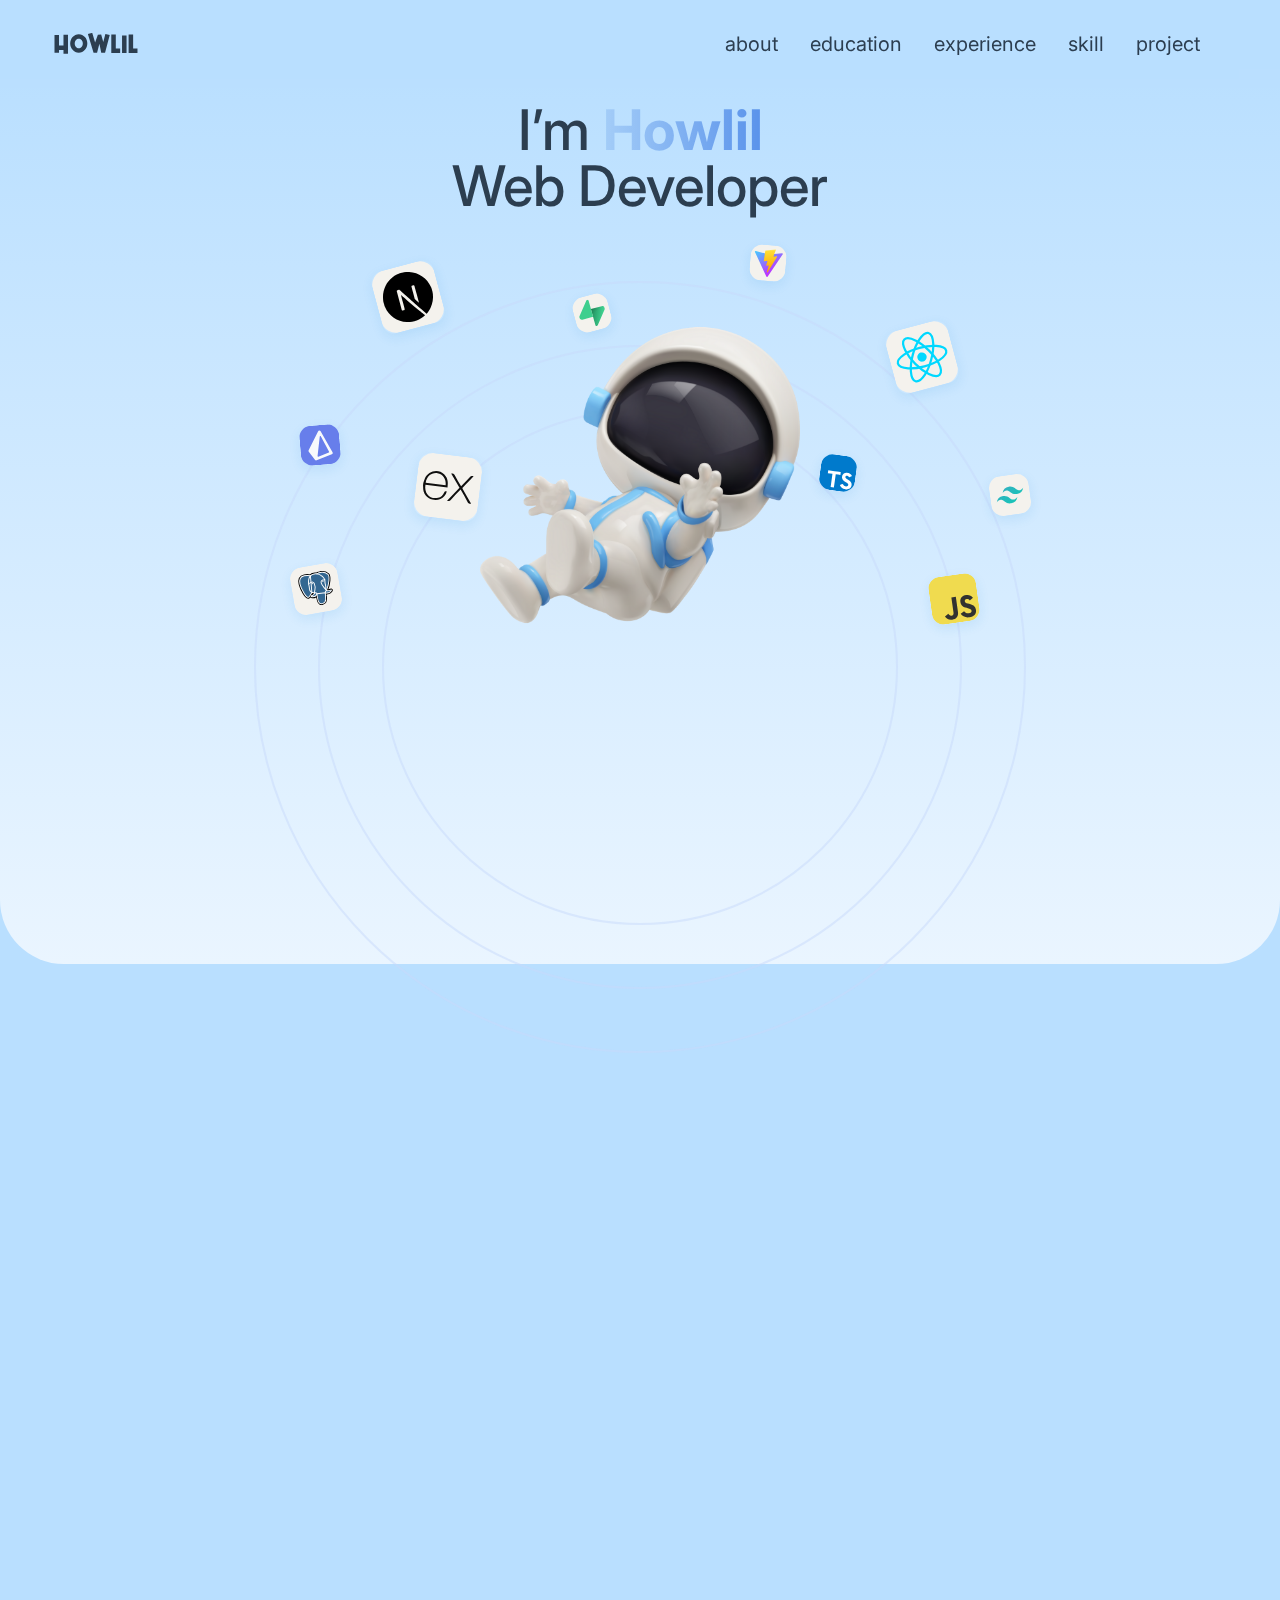
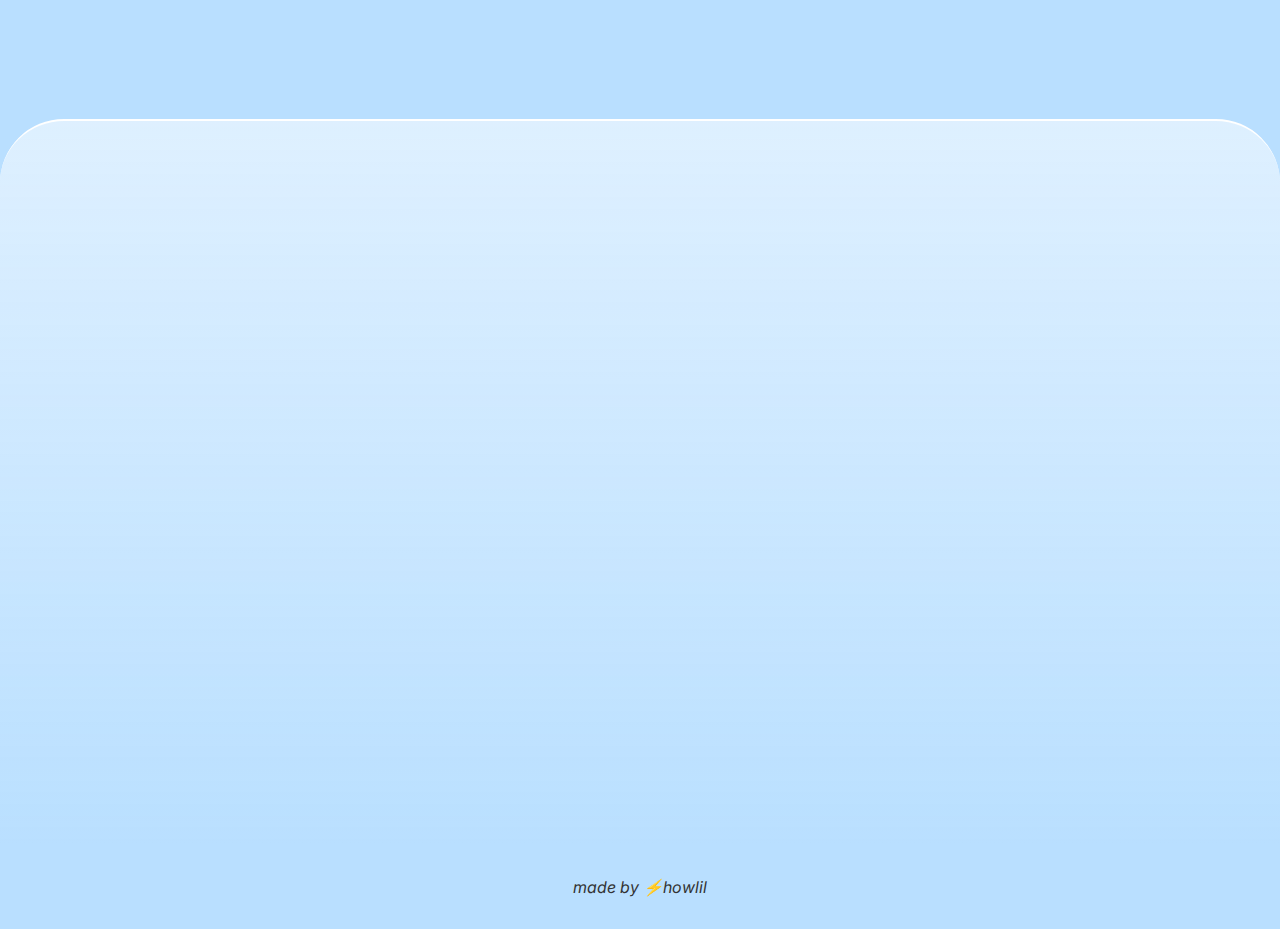
==== commit 294d5447: "done all" ====
--- a/src/index.html
+++ b/src/index.html
@@ -31,6 +31,7 @@
             <li><a href="#project">project</a></li>
           </ul>
         </div>
+        <button class="hamburger" aria-label="Toggle navigation">☰</button> 
       </nav>
     </div>
 
@@ -439,6 +440,35 @@
             </div>          
         </div>
         </div>
+        <div class="card">
+          <div class="card-img">
+            <img src="/public/nav/wev.webp" alt="he">
+          </div>
+          <div class="card-body">
+            <h3>API Perupustakaan </h3>
+            <p>The Library Management API  providing a streamlined, efficient, and user-centric approach to library management. It underscores my commitment to leveraging modern technologies like Express.js and RESTful principles to address real-world challenges. This project not only showcases my technical prowess but also my dedication to improving access to knowledge and information</p>
+          <div class="flex-tech">
+              <div>Express JS</div>
+              <div>REST API</div>
+            </div>          
+        </div>
+        </div>
+        <div class="card">
+          <div class="card-img">
+            <img src="/public/nav/wev.webp" alt="he">
+          </div>
+          <div class="card-body">
+            <h3>Tutor CASN </h3>
+            <p>The TuttoCasn project is an innovative self-learning web platform designed to revolutionize the way individuals engage with educational content. By integrating GPT-Vision's advanced capabilities, TuttoCasn offers users the unique ability to upload and read PDF documents in an interactive manner. This cutting-edge feature allows the platform to understand and analyze the content within these documents, enabling it to provide contextual explanations, summaries, and even answer questions related to the material</p>
+          <div class="flex-tech">
+              <div>Next JS</div>
+              <div>Tailwind CSS</div>
+              <div>rRPC API</div>
+              <div>Embeded API</div>
+            </div>          
+        </div>
+        </div>
+       
     
       </div>
     </section>
--- a/src/style/index.css
+++ b/src/style/index.css
@@ -24,6 +24,14 @@
 }
 .layout-web{
   margin: 0 auto;
-  padding: 0 7rem;
+  padding: 0 4rem;
 }
 
+@media (max-width: 500px) {
+  .layout-web{
+    margin: 0 auto;
+    padding: 0 1.25rem;
+  }
+}
+
+}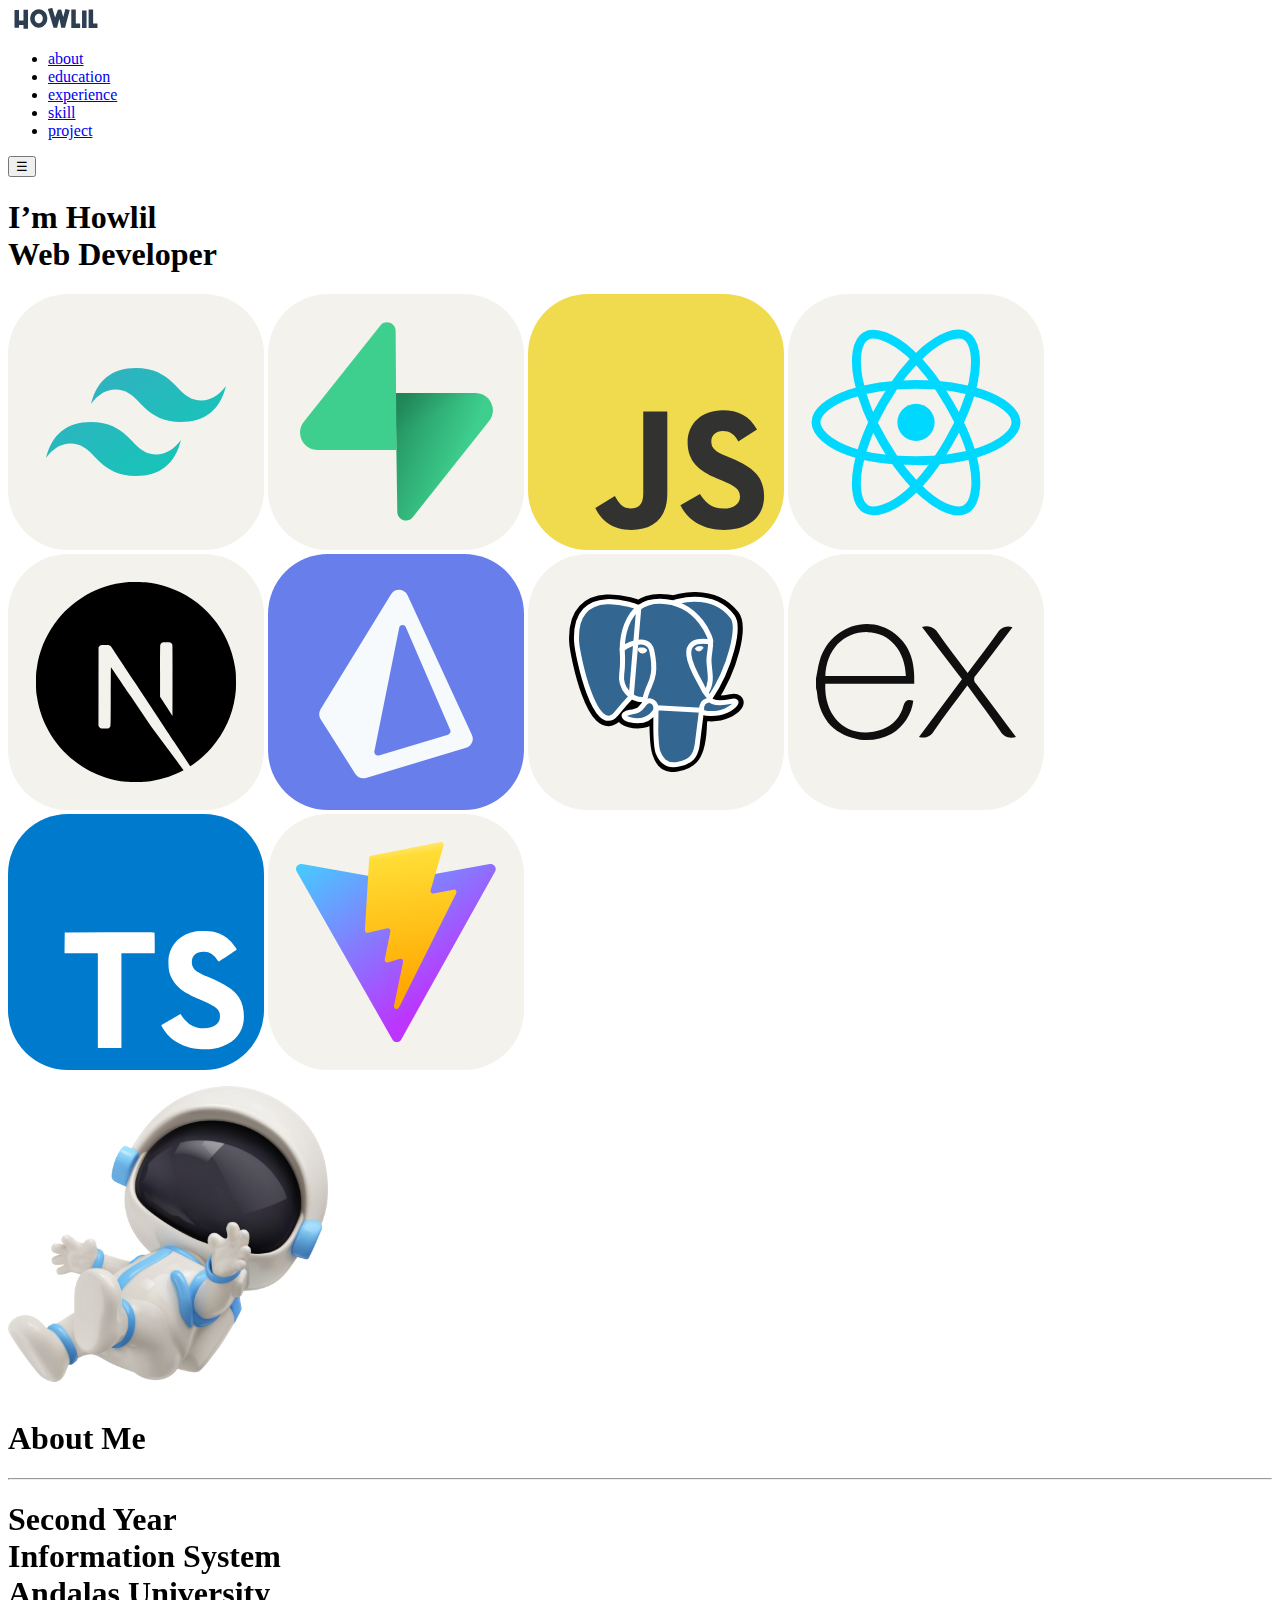
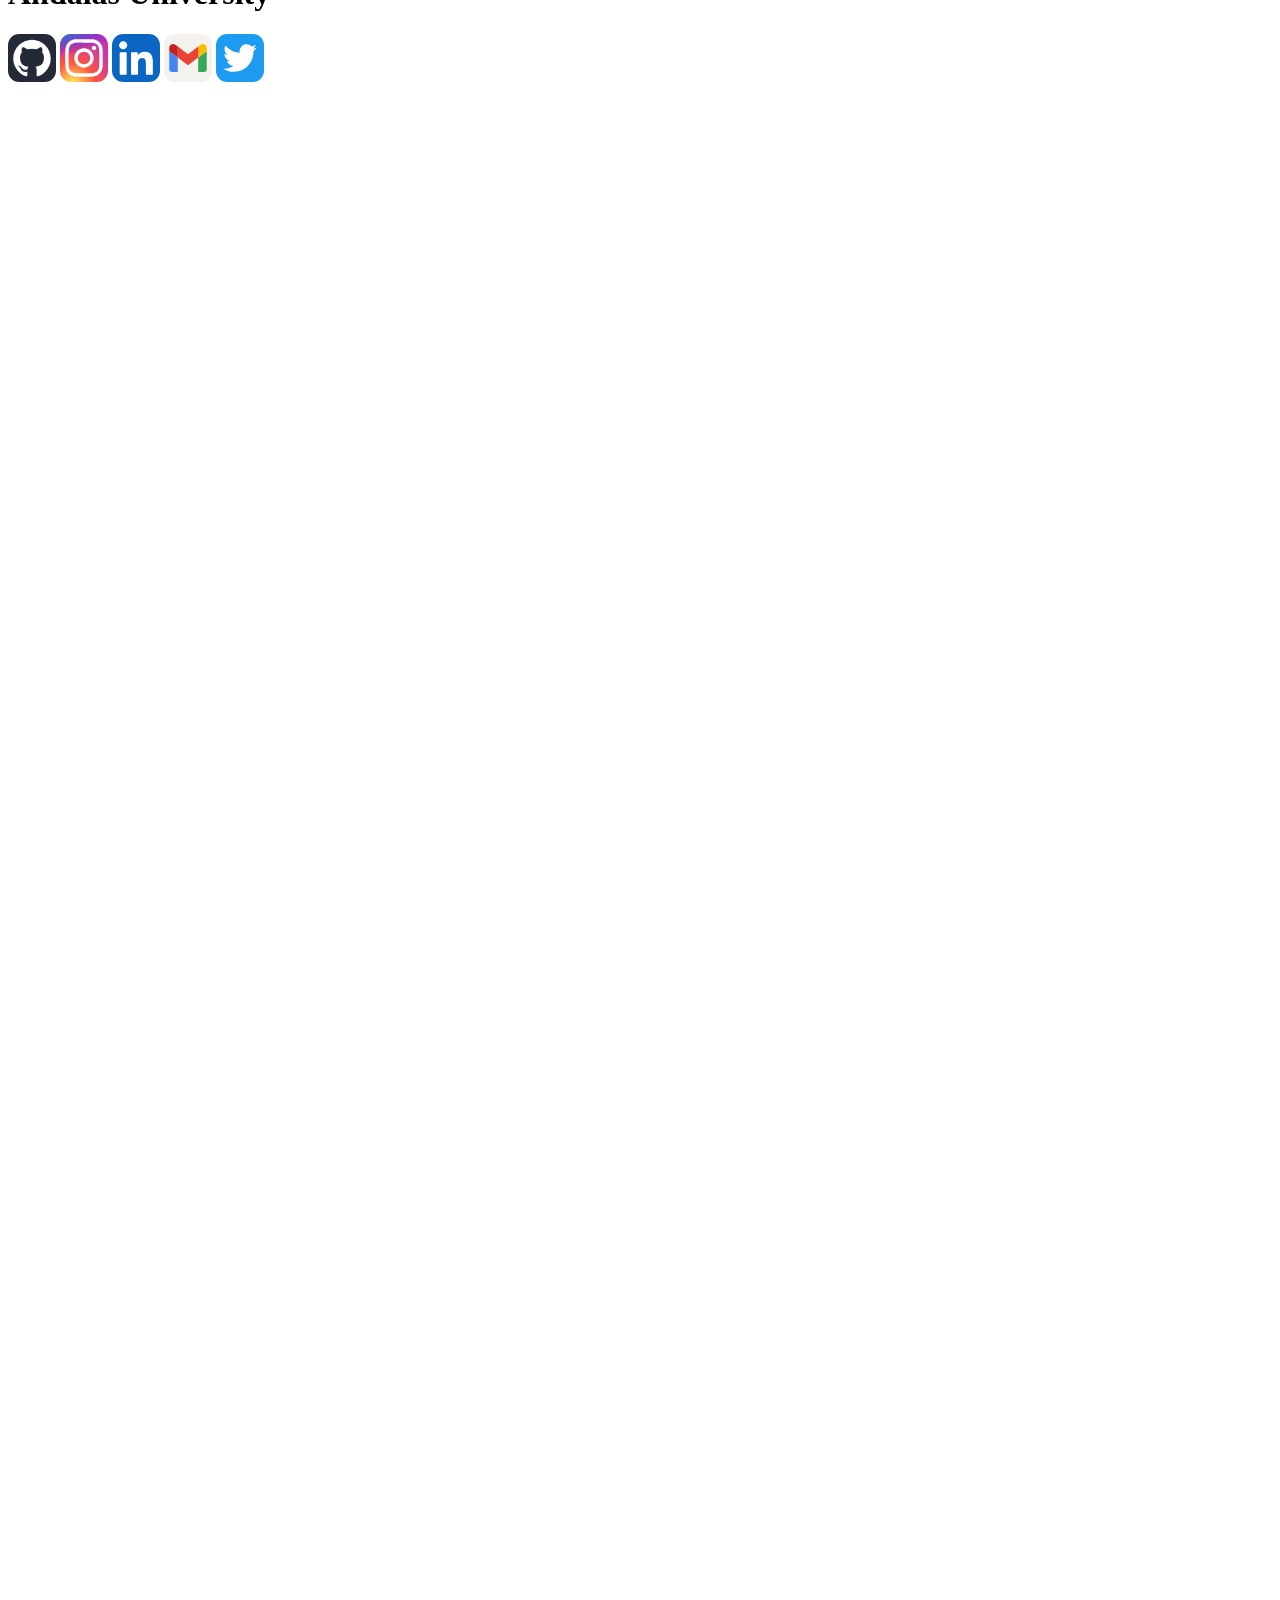
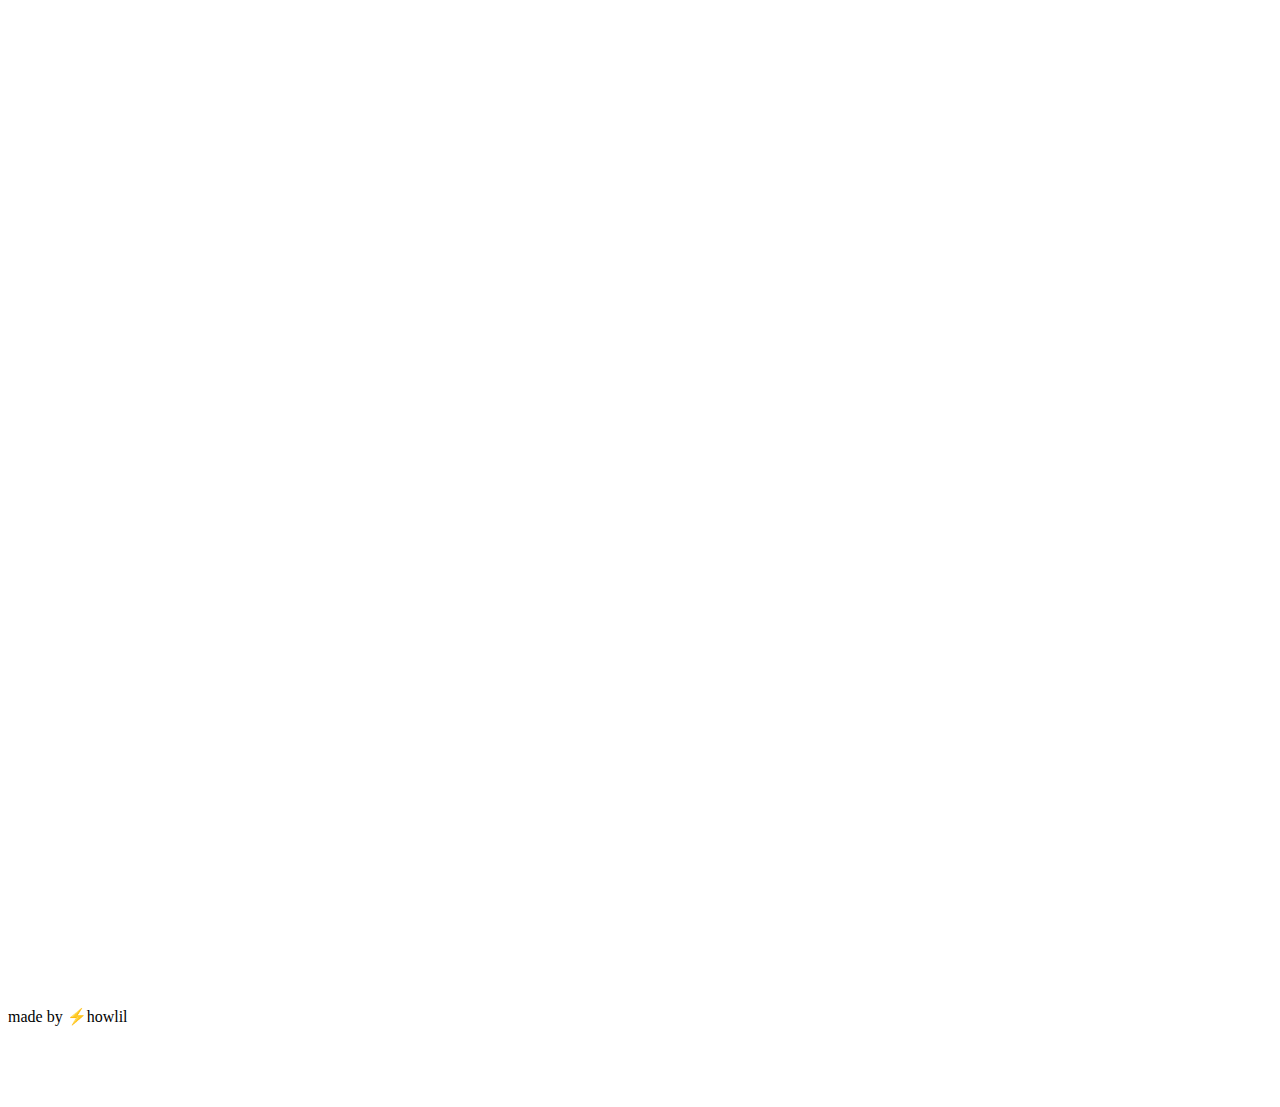
==== commit 51445c3d: "change dir" ====
--- a/src/index.html
+++ b/src/index.html
@@ -9,7 +9,7 @@
   <link rel="preconnect" href="https://fonts.googleapis.com">
   <link rel="preconnect" href="https://fonts.gstatic.com" crossorigin>
   <link href="https://fonts.googleapis.com/css2?family=Inter:wght@100..900&display=swap" rel="stylesheet">
-  <link rel="stylesheet" href="/src/style/index.css" />
+  <link rel="stylesheet" href="/style/index.css" />
   <link rel="shortcut icon" href="/public/nav/hero.png" type="image/x-icon">
   <title>Portfolio Ulil</title>
 
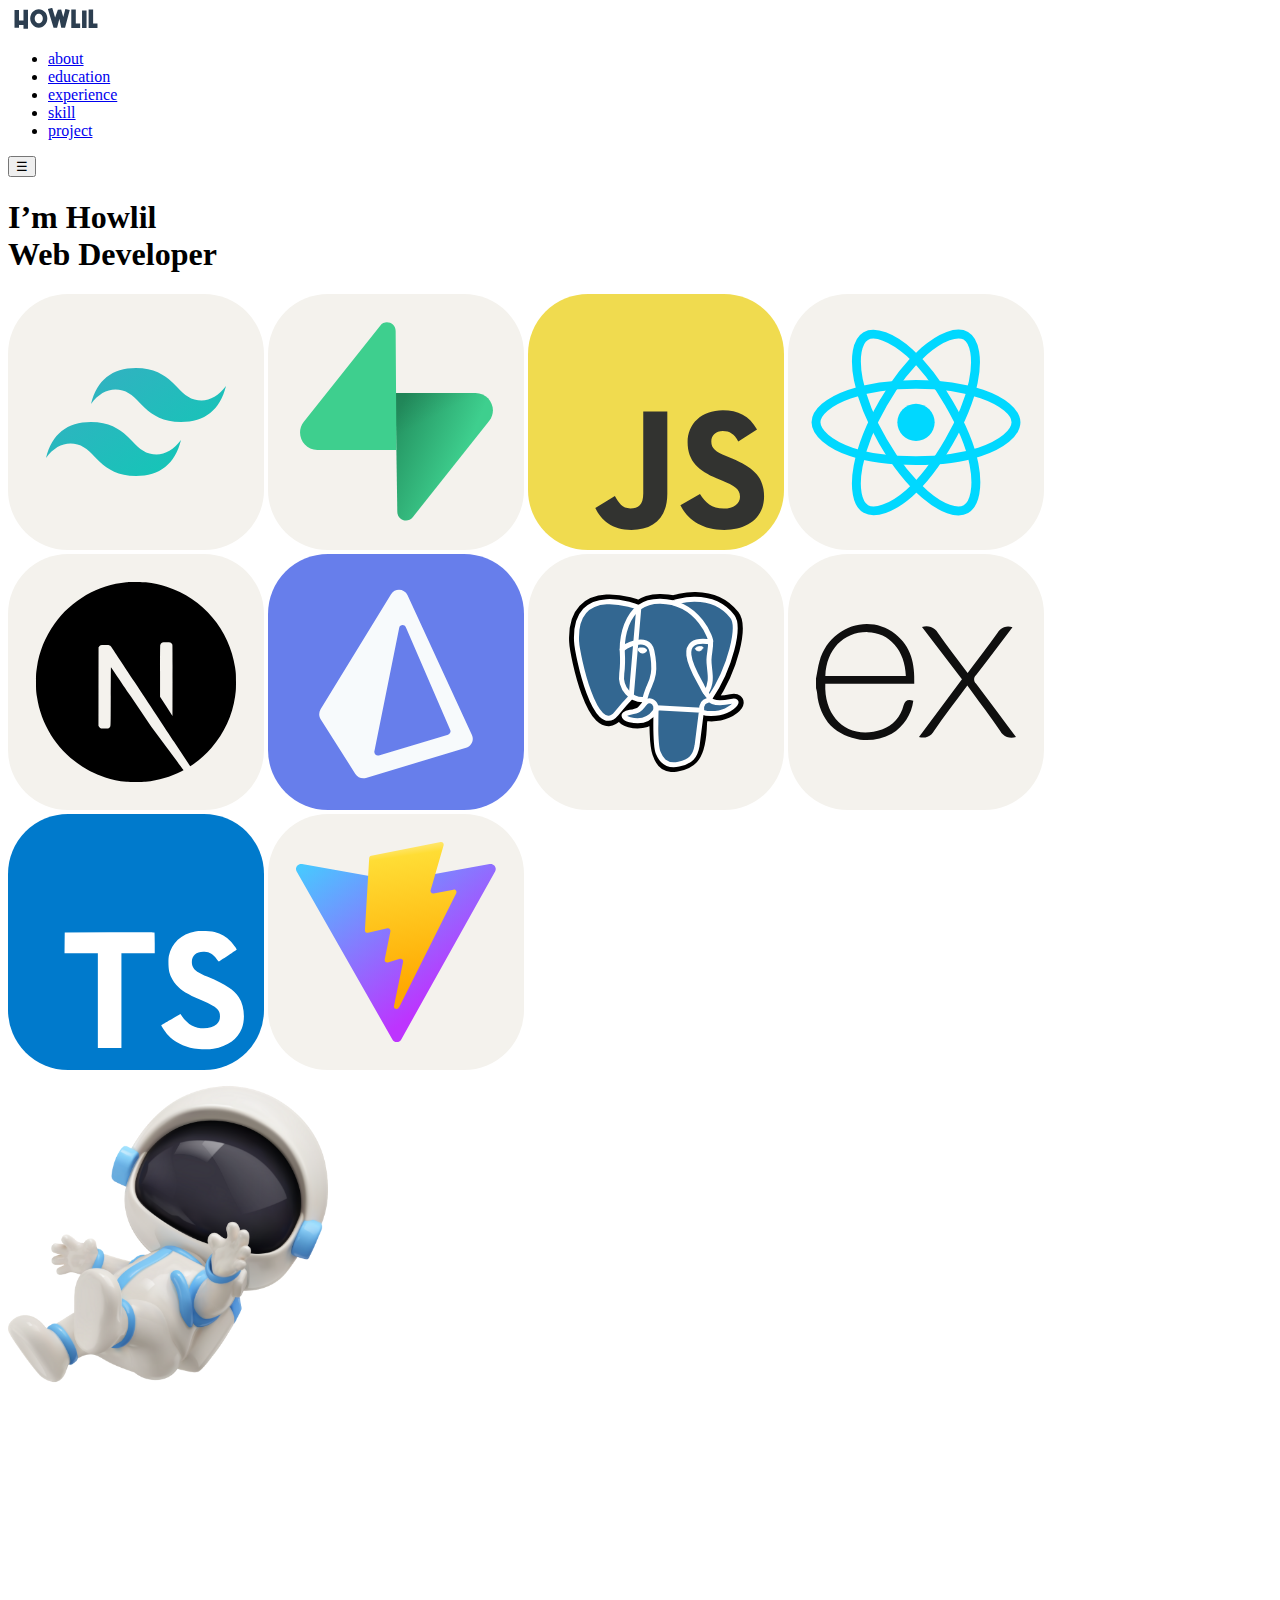
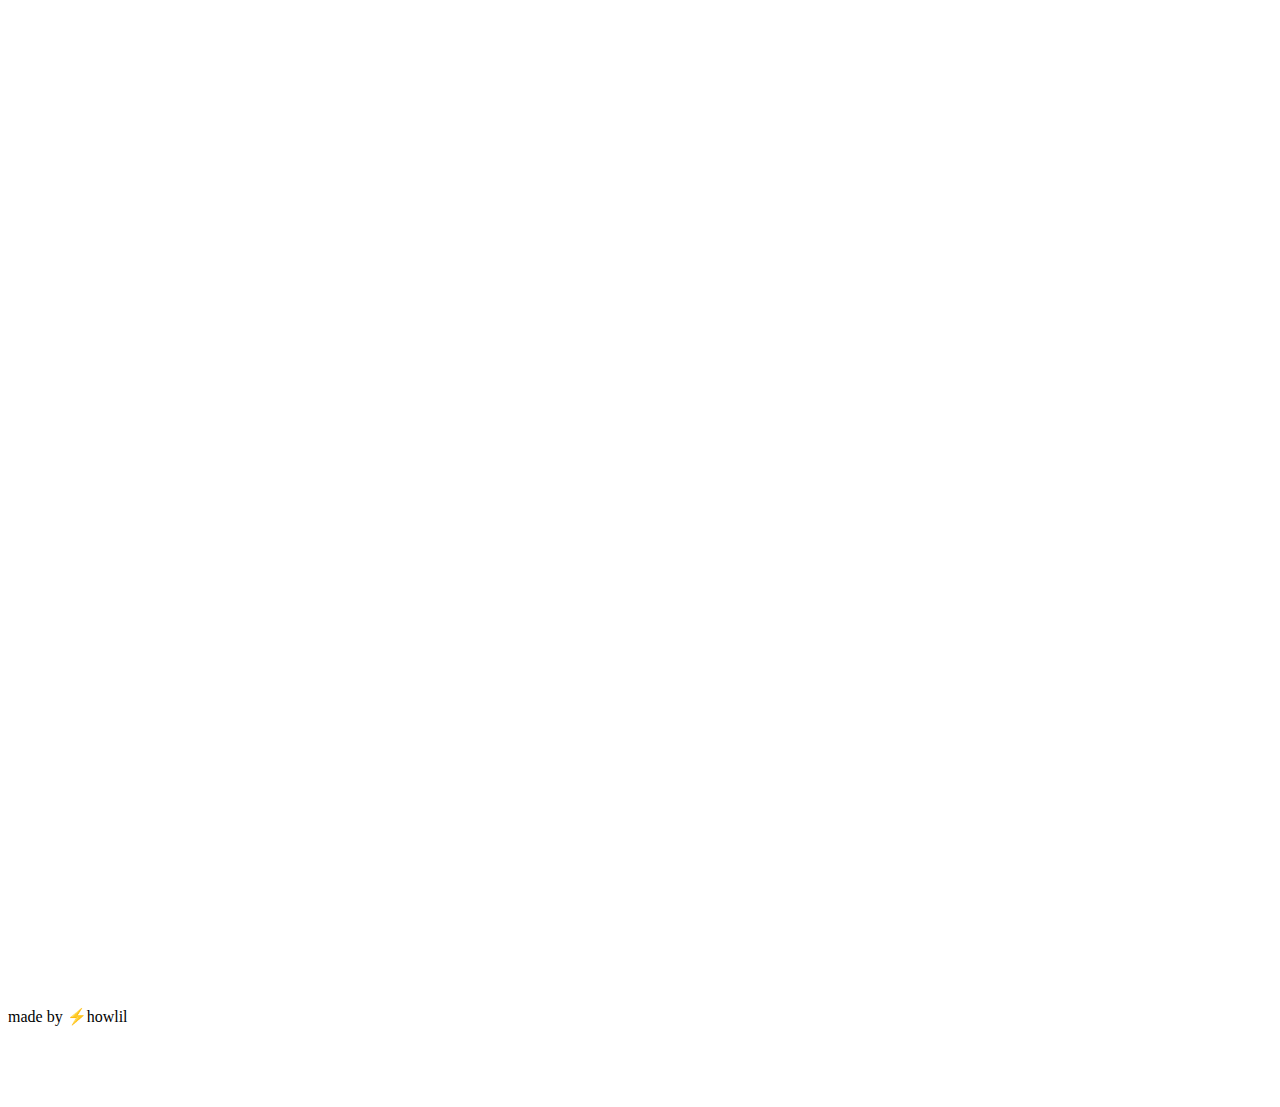
==== commit 3ecd86f6: "Update index.html" ====
--- a/src/index.html
+++ b/src/index.html
@@ -505,4 +505,4 @@
 
 </body>
 
-</html>+</html>
